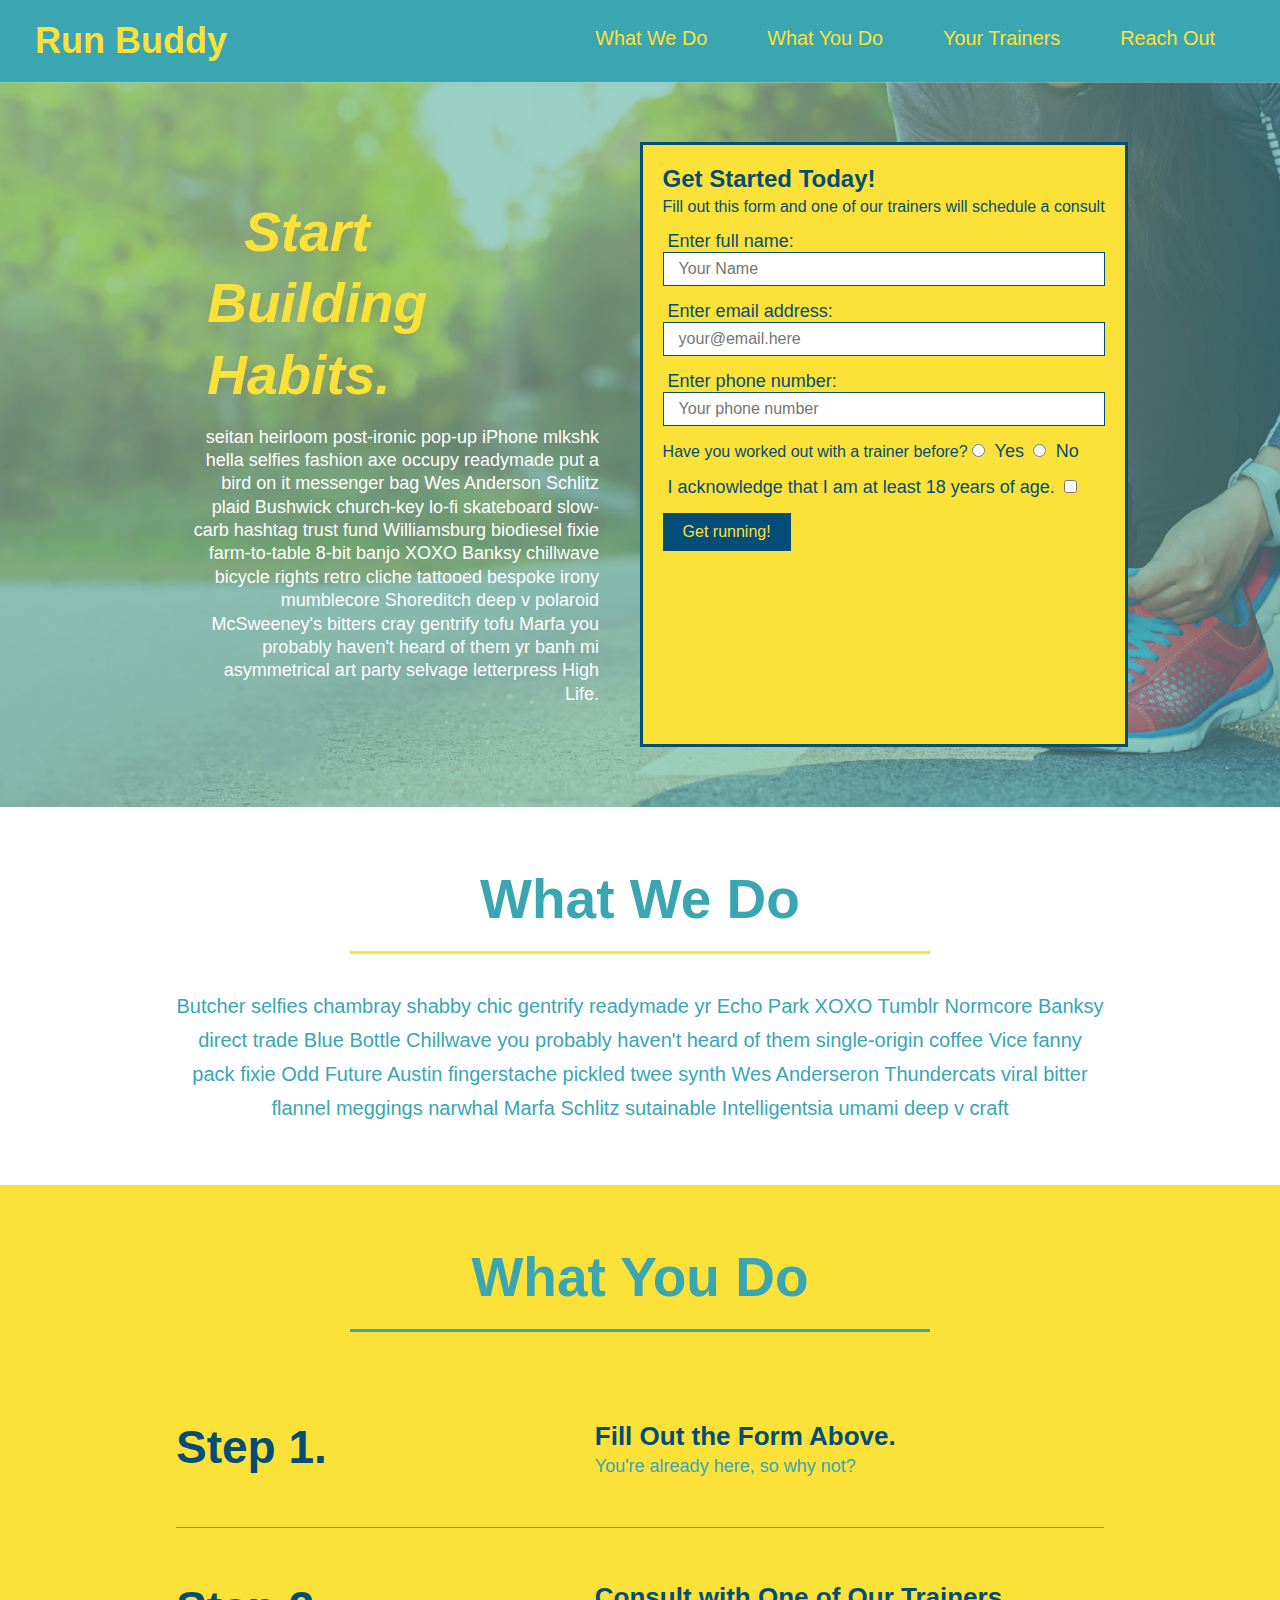
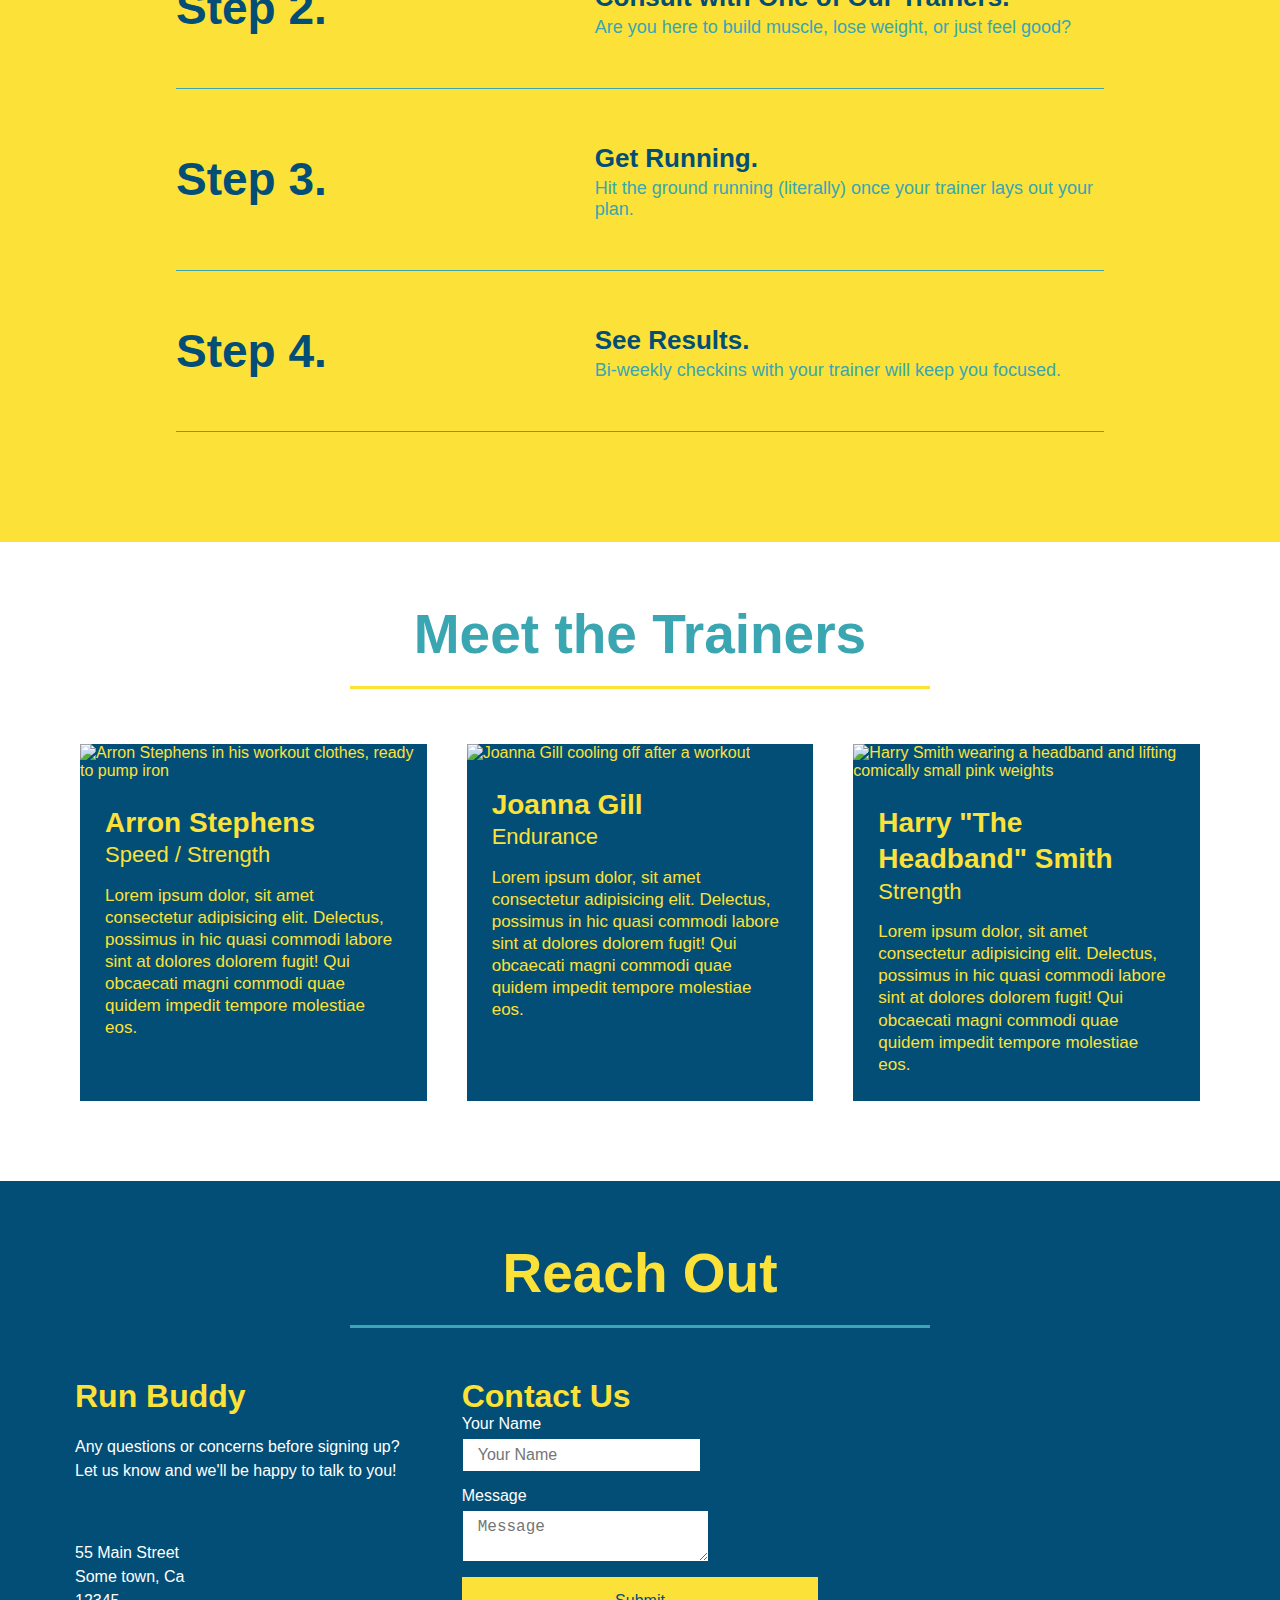
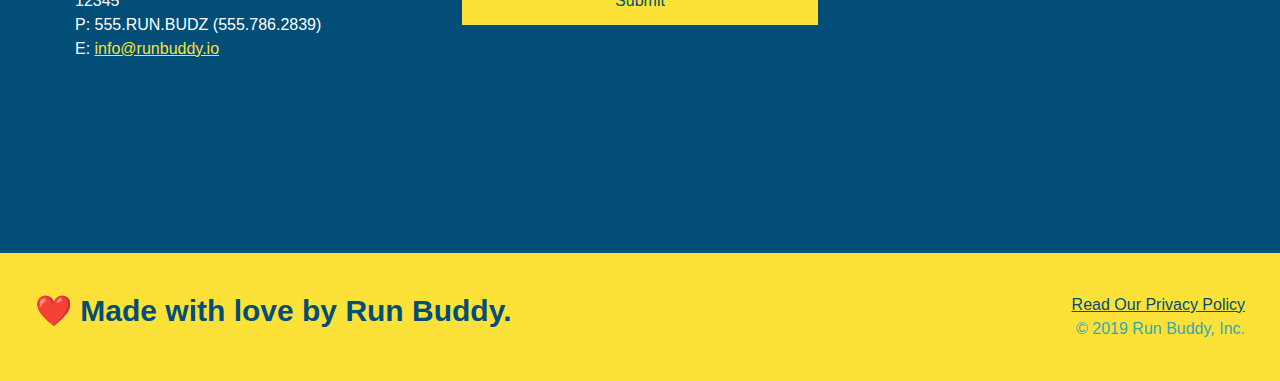
==== index.html @ 3a205edb "Added Flexbox to the reach out section completing the flexbox for the web page." ====
<!DOCTYPE html>
<HTML lang="en">
    <head>
        <meta charset="utf-8" />
        <title>Run Buddy</title>
        <link rel="stylesheet" href="./assets/css/style.css" />
    </head>
    <body>
        <!--Navigation -->
        <Header>
            <h1>
                <a href="#">Run Buddy</a>
            </h1>
            <nav>
                <!-- Unordere list element -->
                <ul>
                    <!-- List item element -->
                    <li>
                        <!-- Anchor element -->
                        <a href="#what-we-do">What We Do</a>
                    </li>
                    <li>
                        <a href="#what-you-do">What You Do</a>
                    </li>
                    <li>
                        <a href="#your-trainers">Your Trainers</a>
                    </li>
                    <li>
                        <a href="#reach-out">Reach Out</a>
                    </li>
                </ul>
            </nav>
        </Header>
        <!--Hero/jumbotron -->
        <section class="hero">
            <div class="hero-cta">
                <h2>Start Building Habits.</h2>
                <p>
                    seitan heirloom post-ironic pop-up iPhone mlkshk hella selfies fashion axe occupy readymade put a bird on it
                    messenger bag Wes Anderson Schlitz plaid Bushwick church-key lo-fi skateboard slow-carb hashtag trust fund
                    Williamsburg biodiesel fixie farm-to-table 8-bit banjo XOXO Banksy chillwave bicycle rights retro cliche
                    tattooed bespoke irony mumblecore Shoreditch deep v polaroid McSweeney's bitters cray gentrify tofu Marfa you
                    probably haven't heard of them yr banh mi asymmetrical art party selvage letterpress High Life.
                </p>
            </div>
            <div class="hero-form">
                <h3>Get Started Today!</h3>
                <p>Fill out this form and one of our trainers will schedule a consult</p>
                <!-- Add form element -->
                <form>
                    <label for="name">Enter full name:</label>
                    <input type="text" placeholder="Your Name" name="name" id="name" class="form-input"/>
                    <label for="email">Enter email address:</label>
                    <input type="email" placeholder="your@email.here" name="email" id="email" class="form-input"/>
                    <label for="phone">Enter phone number:</label>
                    <input type="tel" placeholder="Your phone number" name="phone" id="phone" class="form-input"/>
                    <p>
                        Have you worked out with a trainer before?
                        <input type="radio" name="trainer-confirm" id="trainer-yes" />
                        <label for="trainer-yes">Yes</label>
                        <input type="radio" name="trainer-confirm" id="trainer-no" />
                        <label for="trainer-no">No</label>
                    </p>
                    <p>
                        <label for="checkbox">I acknowledge that I am at least 18 years of age.</label>
                        <input type="checkbox" name="age-confirm" id="checkbox" />
                    </p>
                    <button type="submit">
                        Get running!
                    </button>
                </form>
            </div>
        </section>
        <!-- end hero-->
        <!--What We do section-->
        <section id="what-we-do" class="intro">
            <div class="flex-row">
                <h2 class="section-title primary-border">What We Do</h2>
            </div>
            <div class="flex-row">    
                <p>
                    Butcher selfies chambray shabby chic gentrify readymade yr Echo Park XOXO Tumblr Normcore Banksy direct trade Blue Bottle Chillwave you probably haven't heard of them single-origin coffee Vice fanny pack fixie Odd Future Austin fingerstache pickled twee synth Wes Anderseron Thundercats viral bitter flannel meggings narwhal Marfa Schlitz sutainable Intelligentsia umami deep v craft
                </p>
            </div>
        </section>
        <!--What You Do section-->
        <section id="what-you-do" class="steps">
            <div class="flex-row">
                <h2 class="section-title secondary-border"></h2class>What You Do</h2>
            </div>
        
            <div class="step">
                <h3> Step 1.</h3>
                <div class="step-info">
                    <div class="step-img">
                        <img src="./assets/images/step-1.svg" alt="" />
                    </div>
                    <div class="step-text">
                        <h4>Fill Out the Form Above.</h4>
                        <p>You're already here, so why not?</p>
                    </div>    
                </div>
            </div>
            <div class="step">
                <h3> Step 2.</h3>
                <div class="step-info">
                    <div class="step-img">
                        <img src="./assets/images/step-2.svg" alt="" />
                    </div>
                    <div class="step-text">
                        <h4>Consult with One of Our Trainers.</h4>
                        <p>Are you here to build muscle, lose weight, or just feel good?</p>
                    </div>
                </div>
            </div>
            <div class="step">
                <h3> Step 3.</h3>
                <div class="step-info">
                    <div class="step-img">
                        <img src="./assets/images/step-3.svg" alt="" />
                    </div>
                    <div class="step-text">
                        <h4>Get Running.</h4>
                        <p>Hit the ground running (literally) once your trainer lays out your plan.</p>
                    </div>
                </div>
            </div>
            <div class="step">
                <h3> Step 4.</h3>
                <div class="step-info">
                    <div class="step-img">
                        <img src="./assets/images/step-4.svg" alt="" />
                    </div>
                    <div class="step-text">
                        <h4>See Results.</h4>
                        <p>Bi-weekly checkins with your trainer will keep you focused.</p>
                    </div>
                </div>
            </div>
        </section>
        <!--Your Trainers section-->
        <section id="your-trainers">
            <div class="flex-row">
                <h2 class="section-title primary-border">Meet the Trainers</h2>
            </div>
            <div class="trainers">
                <article class="trainer">
                    <img src="./assets/images/trainer-1.jpg" alt="Arron Stephens in his workout clothes, ready to pump iron" />
                    <div class="trainer-bio">
                        <h3 class="trainer-name">Arron Stephens</h3>
                        <h4 class="trainer-role">Speed / Strength</h4>
                        <p>
                            Lorem ipsum dolor, sit amet consectetur adipisicing elit. Delectus, possimus in hic quasi commodi labore sint at dolores dolorem fugit! Qui obcaecati magni commodi quae quidem impedit tempore molestiae eos.
                        </p>
                    </div>
                </article>
                <article class="trainer">
                    <img src="./assets/images/trainer-2.jpg" alt="Joanna Gill cooling off after a workout" />
                    <div class="trainer-bio">
                        <h3 class="trainer-name">Joanna Gill</h3>
                        <h4 class="trainer-role">Endurance</h4>
                        <p>
                            Lorem ipsum dolor, sit amet consectetur adipisicing elit. Delectus, possimus in hic quasi commodi labore sint at dolores dolorem fugit! Qui obcaecati magni commodi quae quidem impedit tempore molestiae eos.
                        </p>
                    </div>
                </article>
                <article class="trainer">
                    <img src="./assets/images/trainer-3.jpg" alt="Harry Smith wearing a headband and lifting comically small pink weights" />
                    <div class="trainer-bio">
                        <h3 class="trainer-name">Harry "The Headband" Smith</h3>
                        <h4 class="trainer-role">Strength</h4>
                        <p>
                            Lorem ipsum dolor, sit amet consectetur adipisicing elit. Delectus, possimus in hic quasi commodi labore sint at dolores dolorem fugit! Qui obcaecati magni commodi quae quidem impedit tempore molestiae eos.
                        </p>
                    </div>
                </article>
            </div>
        </section>
        <!--Reach Out section-->
        <section id="reach-out" class="contact">
            <div class="flex-row">
                <h2 class="section-title secondary-border secondary-color">Reach Out</h2>
            </div>
            <div class="contact-info">
                <div class="">
                    <h3>Run Buddy</h3>
                    <p>Any questions or concerns before signing up?
                    <br /> 
                    Let us know and we'll be happy to talk to you!
                    </p>
                    <br />
                    <address>55 Main Street<br />
                    Some town, Ca<br />
                    12345<br />
                    P: 555.RUN.BUDZ (555.786.2839)<br />
                    E: <a href="mailto:info@runbuddy.io">info@runbuddy.io</a>
                    </address>
                </div>
                <div class="contact-form">
                    <h3>Contact Us</h3>
                    <form>
                        <label for="contact-name">Your Name</label>
                        <input type="text" placeholder="Your Name" name="contact-name" />
                        <label for="contact-message">Message</label>
                        <textarea id="contact-message" placeholder="Message"></textarea>
                        <button type="submit">Submit</button>
                    </form>
                </div>
                <!-- map -->
                <iframe 
                    src="https://www.google.com/maps/embed?pb=!1m18!1m12!1m3!1d928.1068583707913!2d-111.73789552750735!3d40.30143584795724!2m3!1f0!2f0!3f0!3m2!1i1024!2i768!4f13.1!3m3!1m2!1s0x0%3A0x36e41bead4260eae!2sThe%20Vine!5e1!3m2!1sen!2sus!4v1595948342969!5m2!1sen!2sus" 
                    frameborder="0" 
                    style="border:0;" 
                    allowfullscreen="" 
                    aria-hidden="false" 
                    tabindex="0">
                </iframe>
            </div>
        </section>
        <!-- Footer -->
        <footer>
            <h2>❤️ Made with love by Run Buddy.</h2>
            <div>
                <a href="./privacy-policy.html">Read Our Privacy Policy </a><br />
                &copy; 2019 Run Buddy, Inc.
            </div>
        </footer>
    </body>
</HTML>
---- assets/css/style.css ----
* {
    margin: 0;
    padding: 0;
    box-sizing: border-box;
}

body {
    color: #39a6b2;
    font-family: Helvetica, Arial, sans-serif;
}

header {
    padding: 20px 35px;
    background-color: #39a6b2;
    display: flex;
    justify-content: space-between;
    flex-wrap: wrap;
}
header h1 {
    font-weight: bold;
    font-size: 36px;
    color: #fce138;
    margin: 0;
}
header a {
    text-decoration: none;
    color: #fce138;
}
header nav {
    margin: 7px 0;
}
header nav ul {
    display: flex;
    flex-wrap: wrap;
    justify-content: space-between;
    align-items: center;
    list-style: none;
}
header nav ul li a {
    margin: 0 30px;
    font-weight: lighter;
    font-size: 1.55vw;
}

footer {
    background: #fce138;
    width: 100%;
    padding: 40px 35px;
    display: flex;
    Justify-content: space-between;
    flex-wrap: wrap;
}
footer h2 {
    color: #024e76;
    font-size: 30px;
    margin: 0;
}
footer div {
    line-height: 1.5;
    text-align: right;
}
footer a {
    color: #024e76;
}

section {
    padding: 60px;
}

.hero {
    background-image: url("../images/hero-bg.jpg");
    background-size: cover;
    background-position: center;
    display: flex;
    flex-wrap: wrap;
    justify-content: center;
}
.hero-cta {
    width: 35%;
    text-align: right;
    margin: 3.5%;
    color: #ffffff;
    font-size: 18px;
    line-height: 1.3;
}
.hero-cta h2 {
    font-style: italic;
    font-size: 55px;
    color: #fce138;
    width: 40%;
    margin: 3.5%;
}
.hero-form {
    background-color: #fce138;
    padding: 20px;
    color: #024e76;
    border: solid #024e76 3px;
}
.hero-form h3 {
    font-size: 24px;
    margin: 0px;
}
.hero-form p {
    margin: 5px 0 15px 0;
}
.hero-form label{
    font-size: 18px;
    margin: 0 5px;
}
.form-input {
    border: 1px solid #024e76;
    display: block;
    padding: 7px 15px;
    font-size: 16px;
    color: #024e76;
    width: 100%;
    margin-bottom: 15px;
}
.hero-form label {
    margin: 0 5px;
}
.hero-form button{
    background-color: #024e76;
    color: #fce138;
    border: none;
    padding: 10px 20px;
    font-size: 16px;

}

.section-title {
    font-size: 55px;
    border-bottom: 3px solid;
    padding-bottom: 20px;
    text-align: center;
    margin: 0 auto 35px auto;
    width: 50%;
}

.primary-border {
    border-color: #fce138;
}
.secondary-border {
    border-color: #39a6b2;
}
.flex-row {
    display: flex;
}


.intro p {
    line-height: 1.7;
    color: #39a6b2;
    width: 80%;
    font-size: 20px;
    margin: 0 auto;
    text-align: center;
}

.steps {
    background:#fce138;
}
.step {
    margin: 50px auto;
    padding-bottom: 50px;
    width: 80%;
    border-bottom: 1px solid #39a6b2;
    display: flex;
    align-items: center;
    Justify-content: space-between;
}
.step h3 {
    color: #024e76;
    font-size: 46px;
    flex: 1 30%;
}
.step-info  {
    flex: 2 70%;
    display: flex;
    flex-wrap: wrap;
    align-items: center;
}
.step-img {
    flex: 1 12%;
    margin-right: 20px;
}
.step-img img {
    max-width: 100%;
}
.step-text {
    flex: 12;
}
.step-text p {
    color: #39a6b2;
    font-size: 18px;
}
.step-text h4 {
    font-size: 26px;
    line-height: 1.5;
    color: #024e76;
}

.trainers {
    width: 100%;
    margin: 0 auto;
    display: flex;
    flex-wrap: wrap;
    justify-content: space-around;
}
.trainer {
    margin: 20px;
    background: #024e76;
    color: #fce138;
    flex: 1;
}
.trainer img {
    width: 100%;
}
.trainer-bio {
    padding: 25px;
    line-height: 1.3;
}
.trainer-bio h3 {
    font-size: 28px;
}
.trainer-bio h4 {
    font-weight: lighter;
    font-size: 22px;
    margin-bottom: 15px;
}
.trainer-bio p {
    font-size: 17px;
}

.contact {
    background: #024e76;
    overflow: auto;
}
.contact h2{
    color: #fce138;
}
.contact-info {
    display: flex;
    justify-content: space-between;
    flex-wrap: wrap;
}
.contact-info > * {
    flex: 1;
    margin: 15px;
}
.contact-info iframe {
    height: 400px;
}
.contact-info div {
    color: white;
}
.contact-info h3 {
    color: #fce138;
    font-size: 32px;
}
.contact-info p, .contact-info address {
    margin: 20px 0;
    line-height: 1.5;
    font-size: 16px;
    font-style: normal;
}
.contact-info a {
    color: #fce138
}
.contact-form input, .contact-form textarea {
    border: 1px solid #024e76;
    display: block;
    padding: 7px 15px;
    font-size: 16px;
    color: #024e76
    width: 100%;
    margin-bottom: 15px;
    margin-top: 5px;
}
.contact-form button {
    width: 100%;
    border: none;
    background: #fce138;
    color: #024e76;
    text-align: center;
    padding: 15px 0;
    font-size: 16px;
}
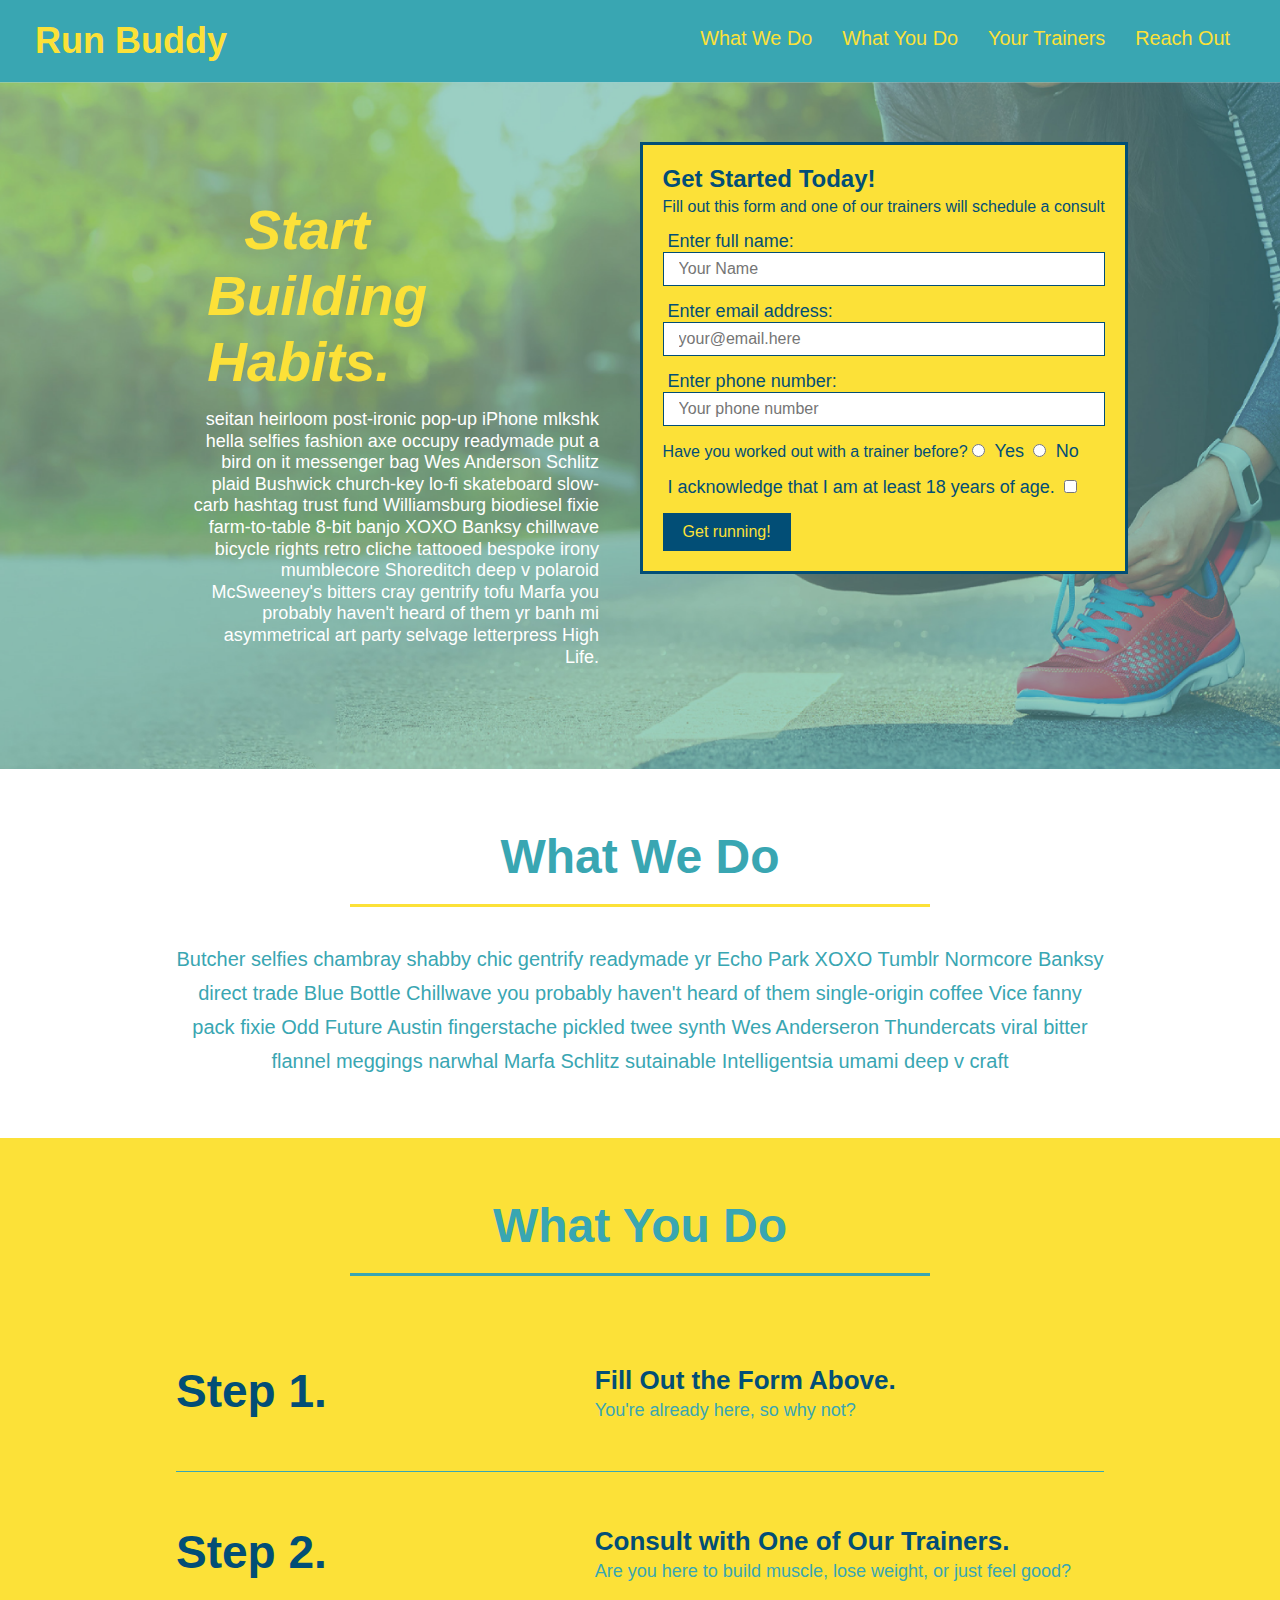
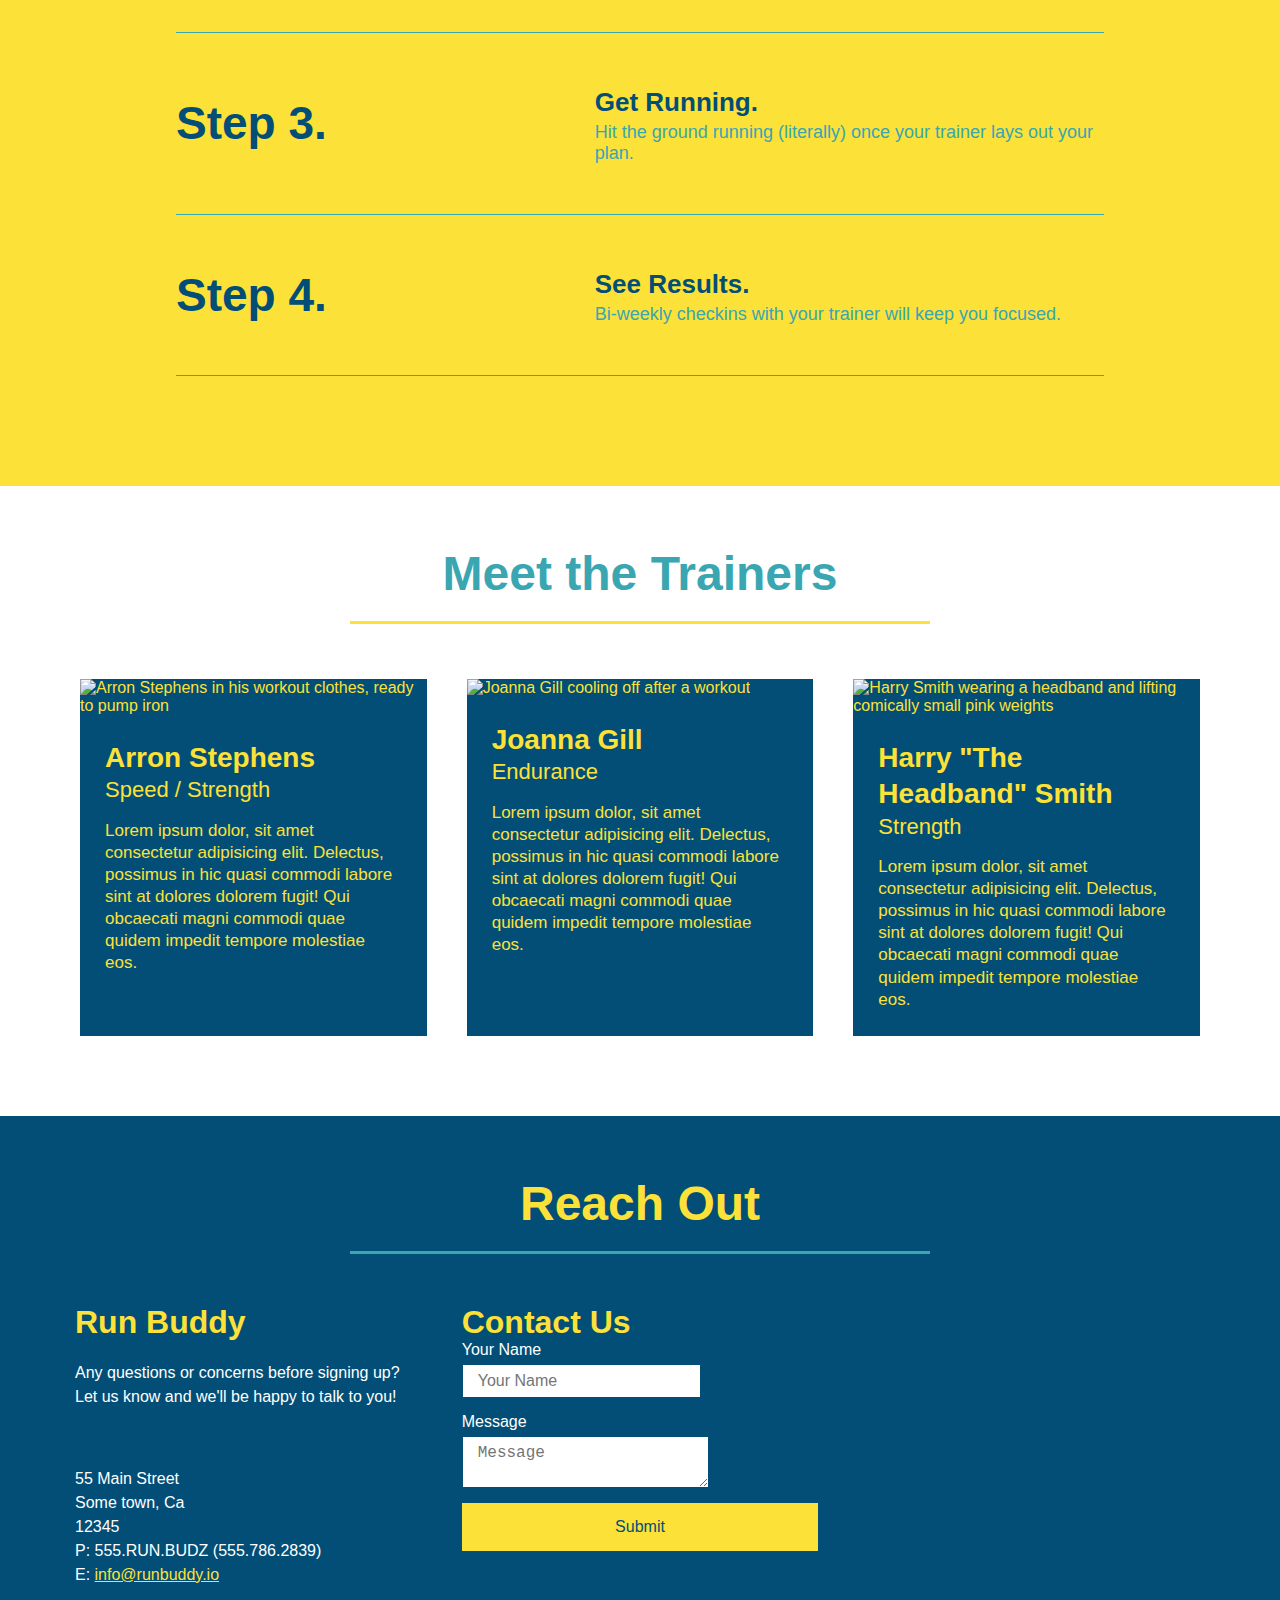
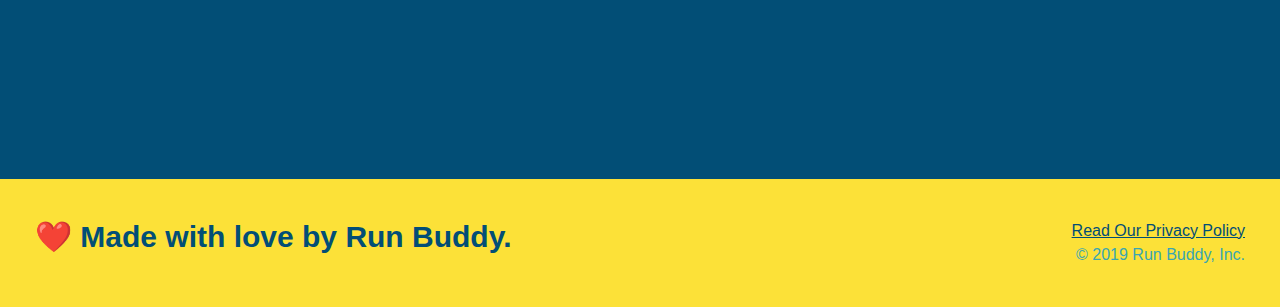
==== commit b6c5623e: "added media query css blocks" ====
--- a/index.html
+++ b/index.html
@@ -2,6 +2,7 @@
 <HTML lang="en">
     <head>
         <meta charset="utf-8" />
+        <meta name="viewport" content="width=device-width, initial-scale=1.0" />
         <title>Run Buddy</title>
         <link rel="stylesheet" href="./assets/css/style.css" />
     </head>
--- a/assets/css/style.css
+++ b/assets/css/style.css
@@ -37,7 +37,7 @@
     list-style: none;
 }
 header nav ul li a {
-    margin: 0 30px;
+    padding: 10px 15px;
     font-weight: lighter;
     font-size: 1.55vw;
 }
@@ -74,6 +74,7 @@
     display: flex;
     flex-wrap: wrap;
     justify-content: center;
+    align-items: flex-start;
 }
 .hero-cta {
     width: 35%;
@@ -81,7 +82,7 @@
     margin: 3.5%;
     color: #ffffff;
     font-size: 18px;
-    line-height: 1.3;
+    line-height: 1.2;
 }
 .hero-cta h2 {
     font-style: italic;
@@ -129,7 +130,7 @@
 }
 
 .section-title {
-    font-size: 55px;
+    font-size: 48px;
     border-bottom: 3px solid;
     padding-bottom: 20px;
     text-align: center;
@@ -286,3 +287,17 @@
     padding: 15px 0;
     font-size: 16px;
 }
+
+
+/* MEDIA QUERY FOR SMALLER DESKTOP SCREENS AND SMALLER */
+@media screen and (max-width: 980px) {
+    
+}
+/* MEDIA QUERY FOR TABLETS AND SMALLER */
+@media screen and (max-width: 768px) {
+
+}
+/* MEDIA QUERY FOR MOBILE PHONES AND SMALLER */
+@media screen and (max-width: 575px) {
+    
+}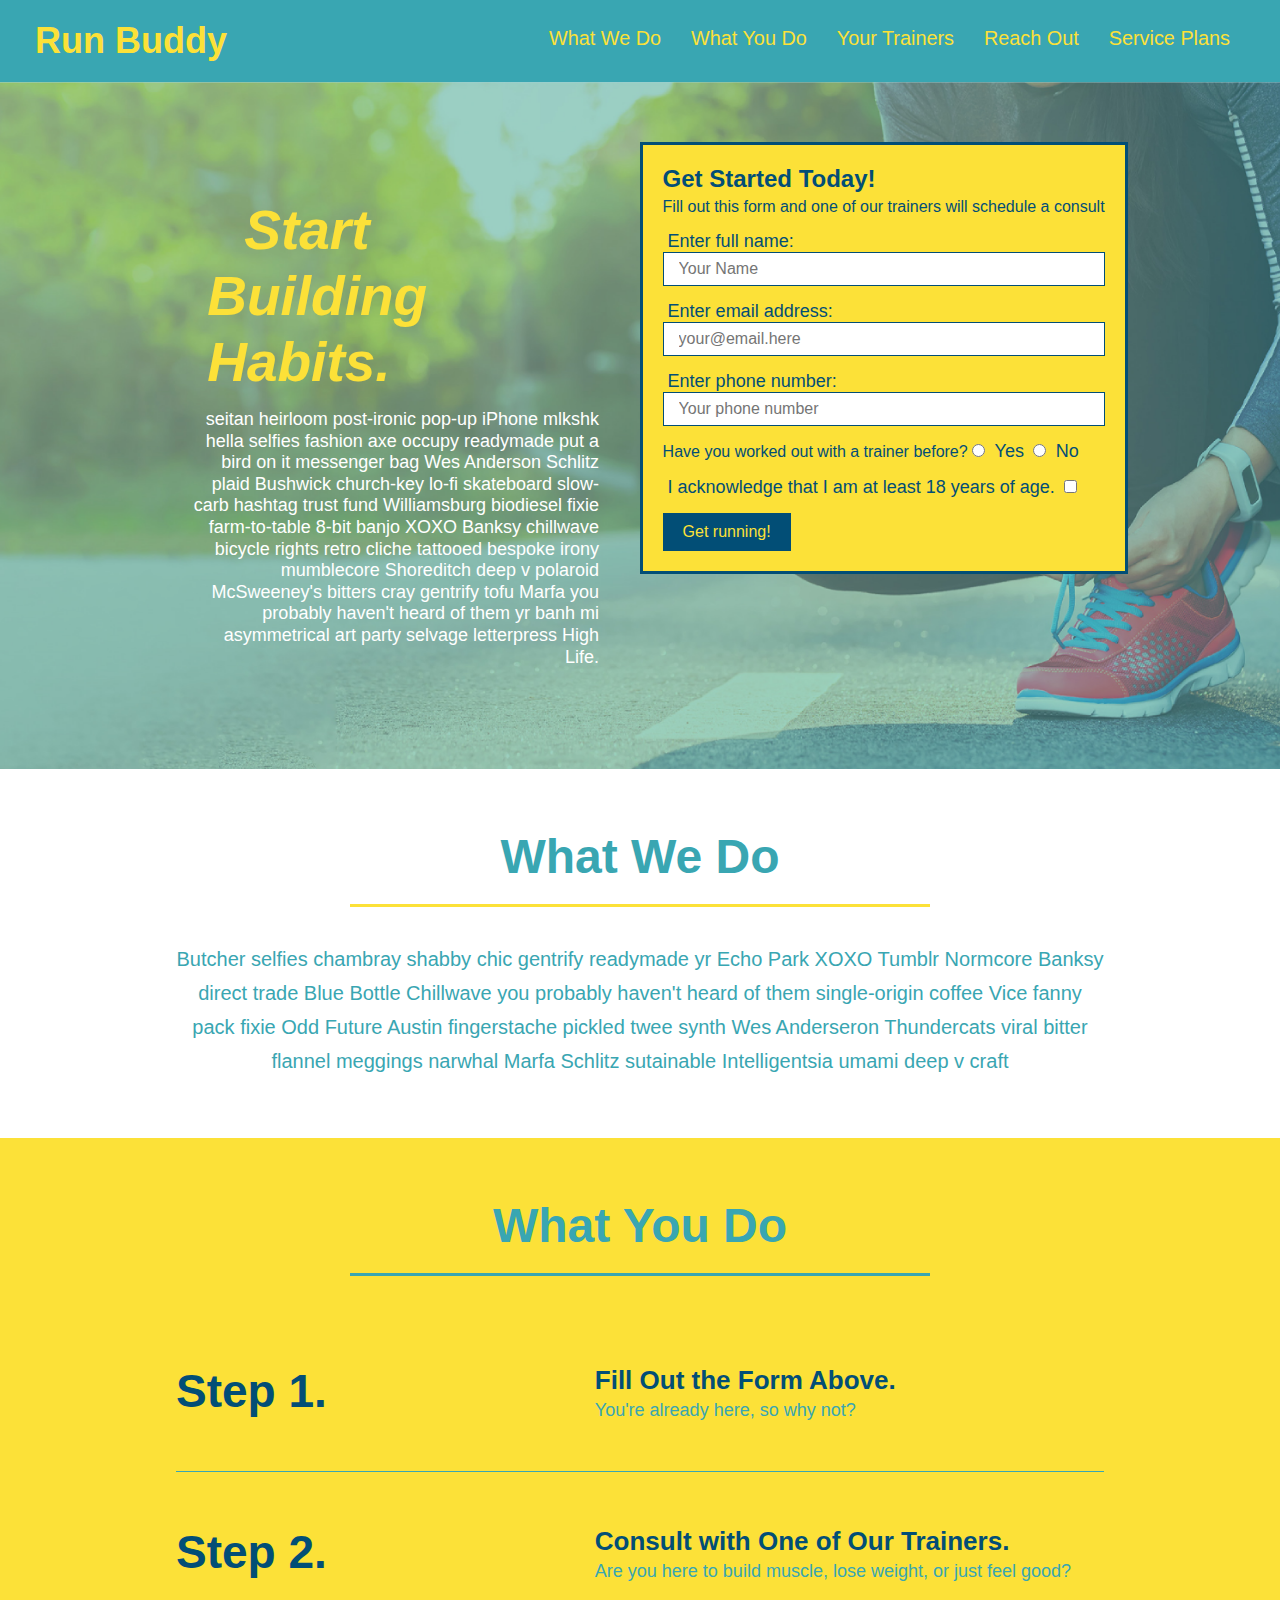
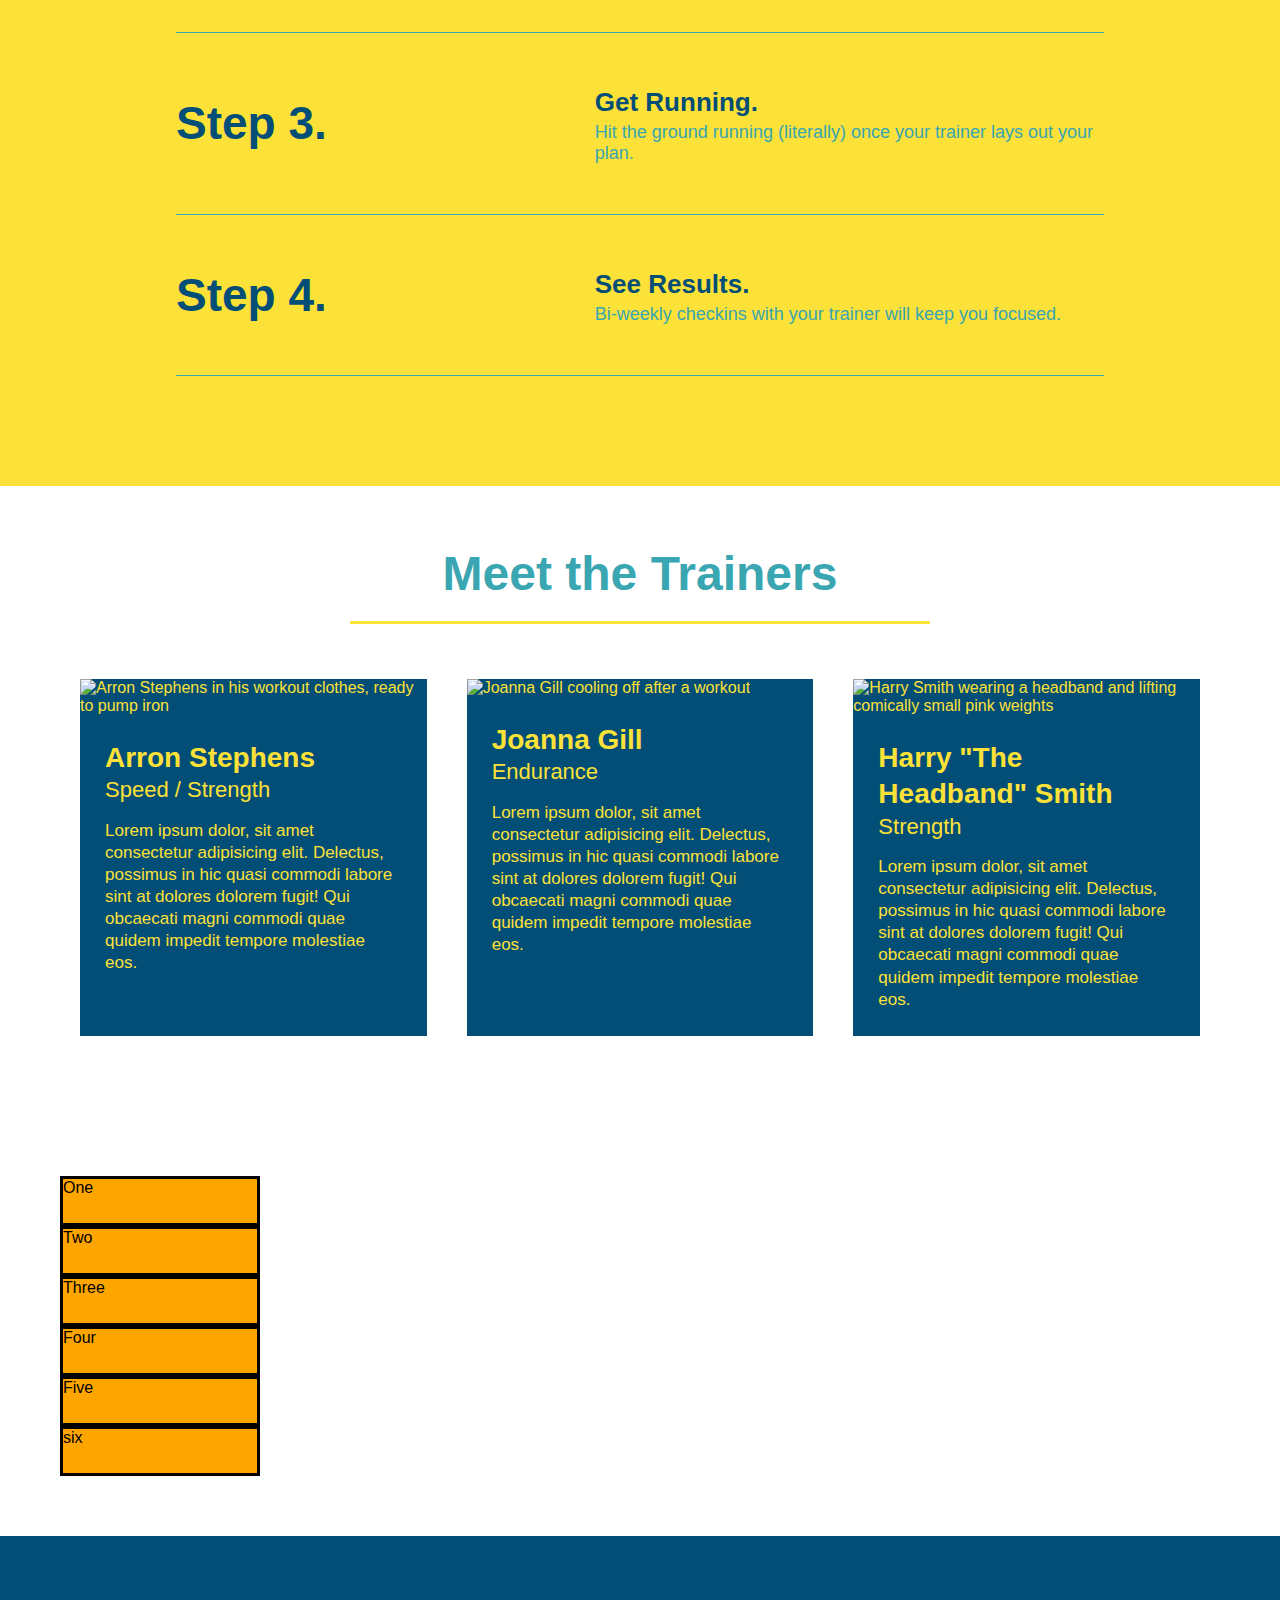
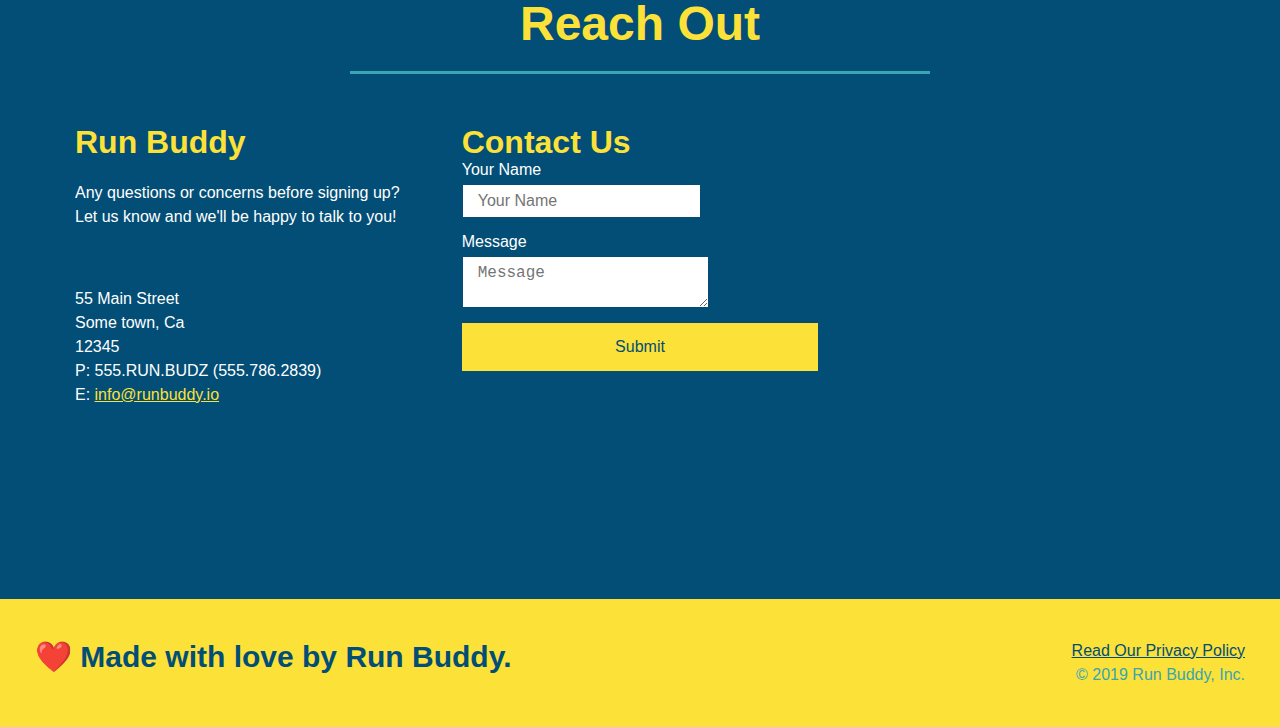
==== commit 7617ccfa: "added an example of grid" ====
--- a/index.html
+++ b/index.html
@@ -28,6 +28,9 @@
                     </li>
                     <li>
                         <a href="#reach-out">Reach Out</a>
+                    </li>
+                    <li>
+                        <a href="#service-plans">Service Plans</a>
                     </li>
                 </ul>
             </nav>
@@ -177,6 +180,17 @@
                 </article>
             </div>
         </section>
+        <!-- Grid services section -->
+        <section id="service-plans" class="services">
+            <div class="service-grid-container">
+                <div class="service-grid-item">One</div>
+                <div class="service-grid-item">Two</div>
+                <div class="service-grid-item">Three</div>
+                <div class="service-grid-item">Four</div>
+                <div class="service-grid-item">Five</div>
+                <div class="service-grid-item">six</div>
+            </div>
+        </section>
         <!--Reach Out section-->
         <section id="reach-out" class="contact">
             <div class="flex-row">
--- a/assets/css/style.css
+++ b/assets/css/style.css
@@ -288,16 +288,117 @@
     font-size: 16px;
 }
 
+.service-grid-container {
+    display: grid;
+}
+.service-grid-item {
+    width: 200px;
+    height: 50px;
+    background-color: orange;
+    border: solid;
+    color: black;
+}
 
 /* MEDIA QUERY FOR SMALLER DESKTOP SCREENS AND SMALLER */
 @media screen and (max-width: 980px) {
-    
+    header {
+        padding-bottom: 0;
+        justify-content: center;
+    }
+    header h1 {
+        width: 100%;
+        text-align: center;
+    }
+    header nav ul {
+        margin-top: 20px;
+        width: 100%;
+        justify-content: center;
+    }
+    header nav ul li a {
+        font-size: 20px;
+    }
+
+    footer h2, footer div {
+        text-align: center;
+        width: 100%;
+    }
+
+    .hero-cta, .hero-form {
+        width: 100%;
+    }
+    .hero-cta {
+        text-align: center;
+    }
+    .hero-cta h2 {
+        width: 100%;
+    }
+
+    .section-title {
+        width: 80%;
+    }
+
+    .trainer {
+        flex: 0 70%;
+    }
+
+    .contact-info iframe {
+        flex: 1 100%;
+    }
 }
 /* MEDIA QUERY FOR TABLETS AND SMALLER */
 @media screen and (max-width: 768px) {
-
+    section {
+        padding: 30px 15px;
+    }
+    .step h3 {
+        flex: 1 100%;
+        text-align: center;
+    }
+    .step-info {
+        flex: 2 100%;
+        text-align: center;
+        justify-content: center;
+    }
+    .step-img {
+        flex: 0 32%;
+        margin-right: 0;
+        margin-top: 15px;
+        margin-bottom: 15px;
+    }
+    .step-text {
+        flex: 100%;
+    }
+    .step {  
+        flex-wrap: wrap;
+    }
 }
 /* MEDIA QUERY FOR MOBILE PHONES AND SMALLER */
 @media screen and (max-width: 575px) {
-    
+    .hero-form button {
+        width: 100%;
+    }
+
+    .section-title {
+        width: 95%;
+    }
+
+    .intro p {
+        width: 100%;
+    }
+
+    .trainer {
+        flex: 0 100%;
+    }
+
+    .contact-info {
+        text-align: center;
+    }
+
+    .contact-info > * {
+        flex: 0 100%;
+    }
+
+    .contact-form {
+        order: 3;
+    }
 }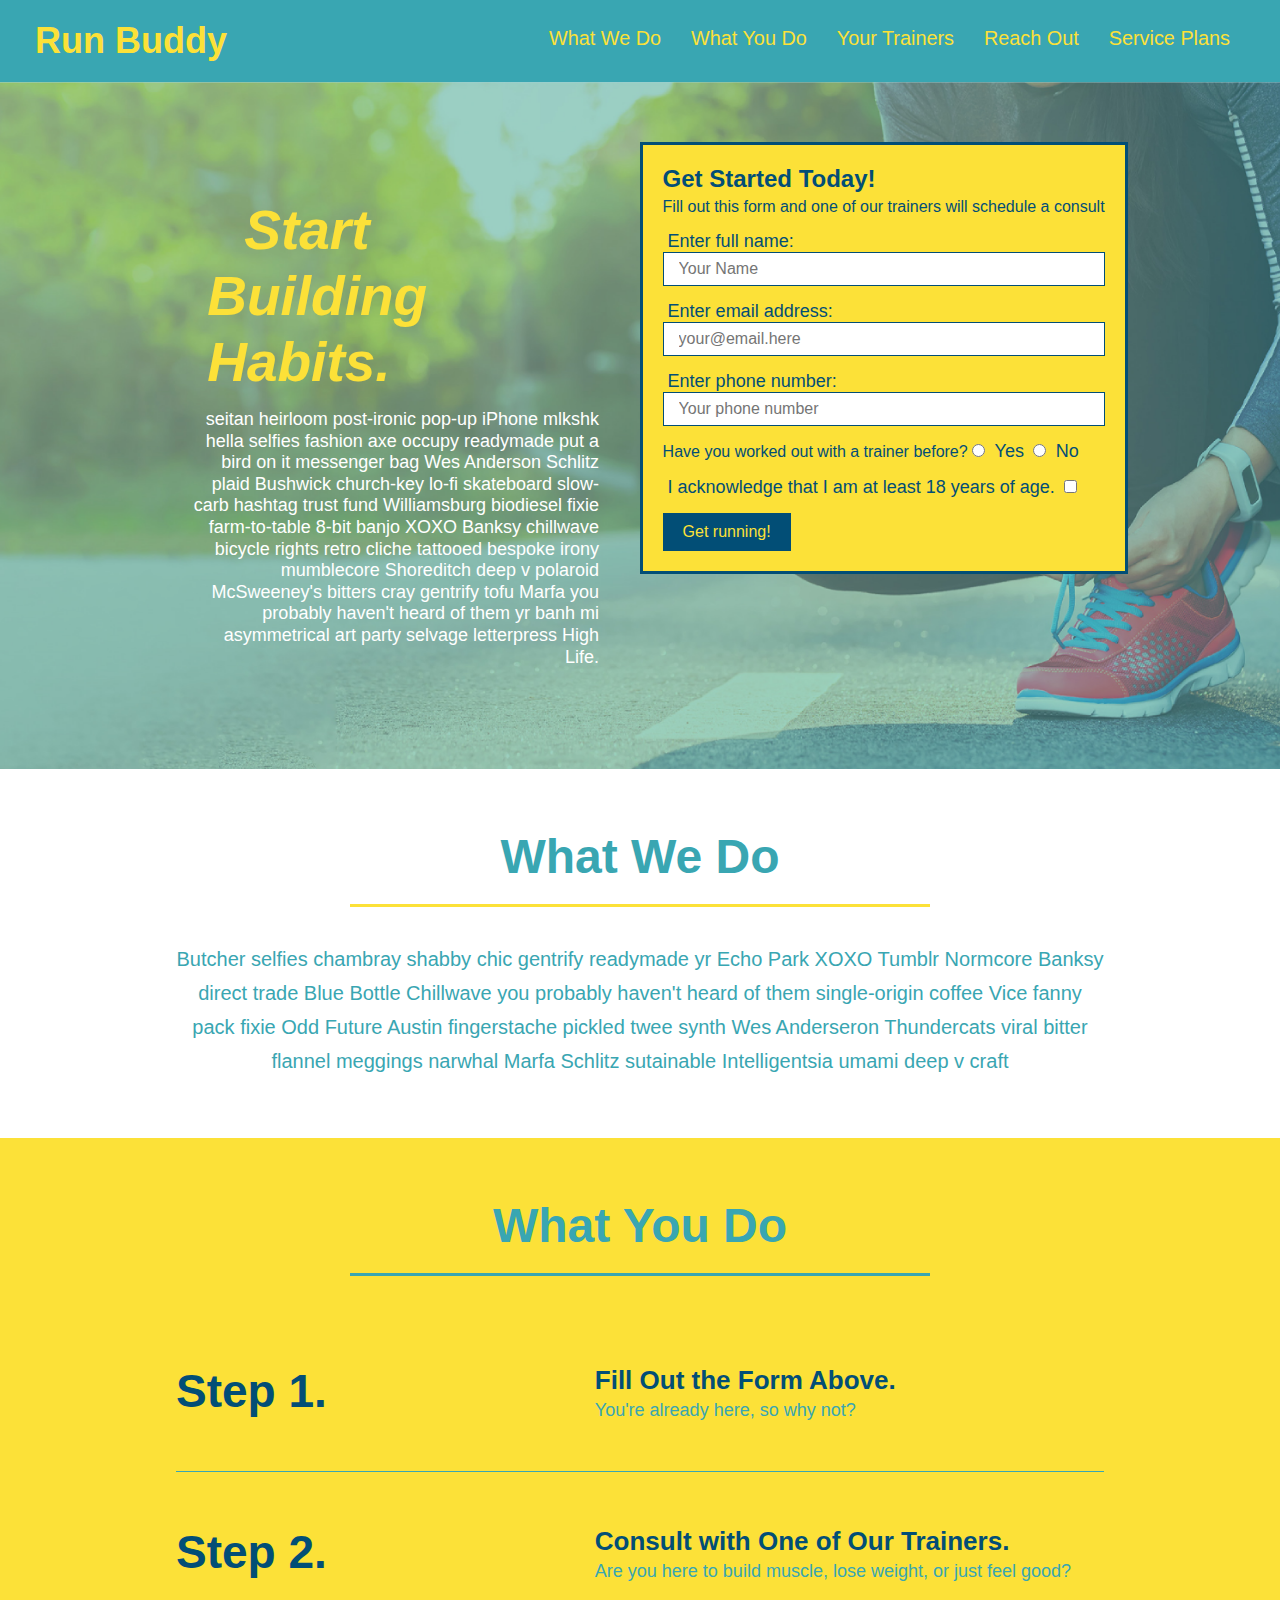
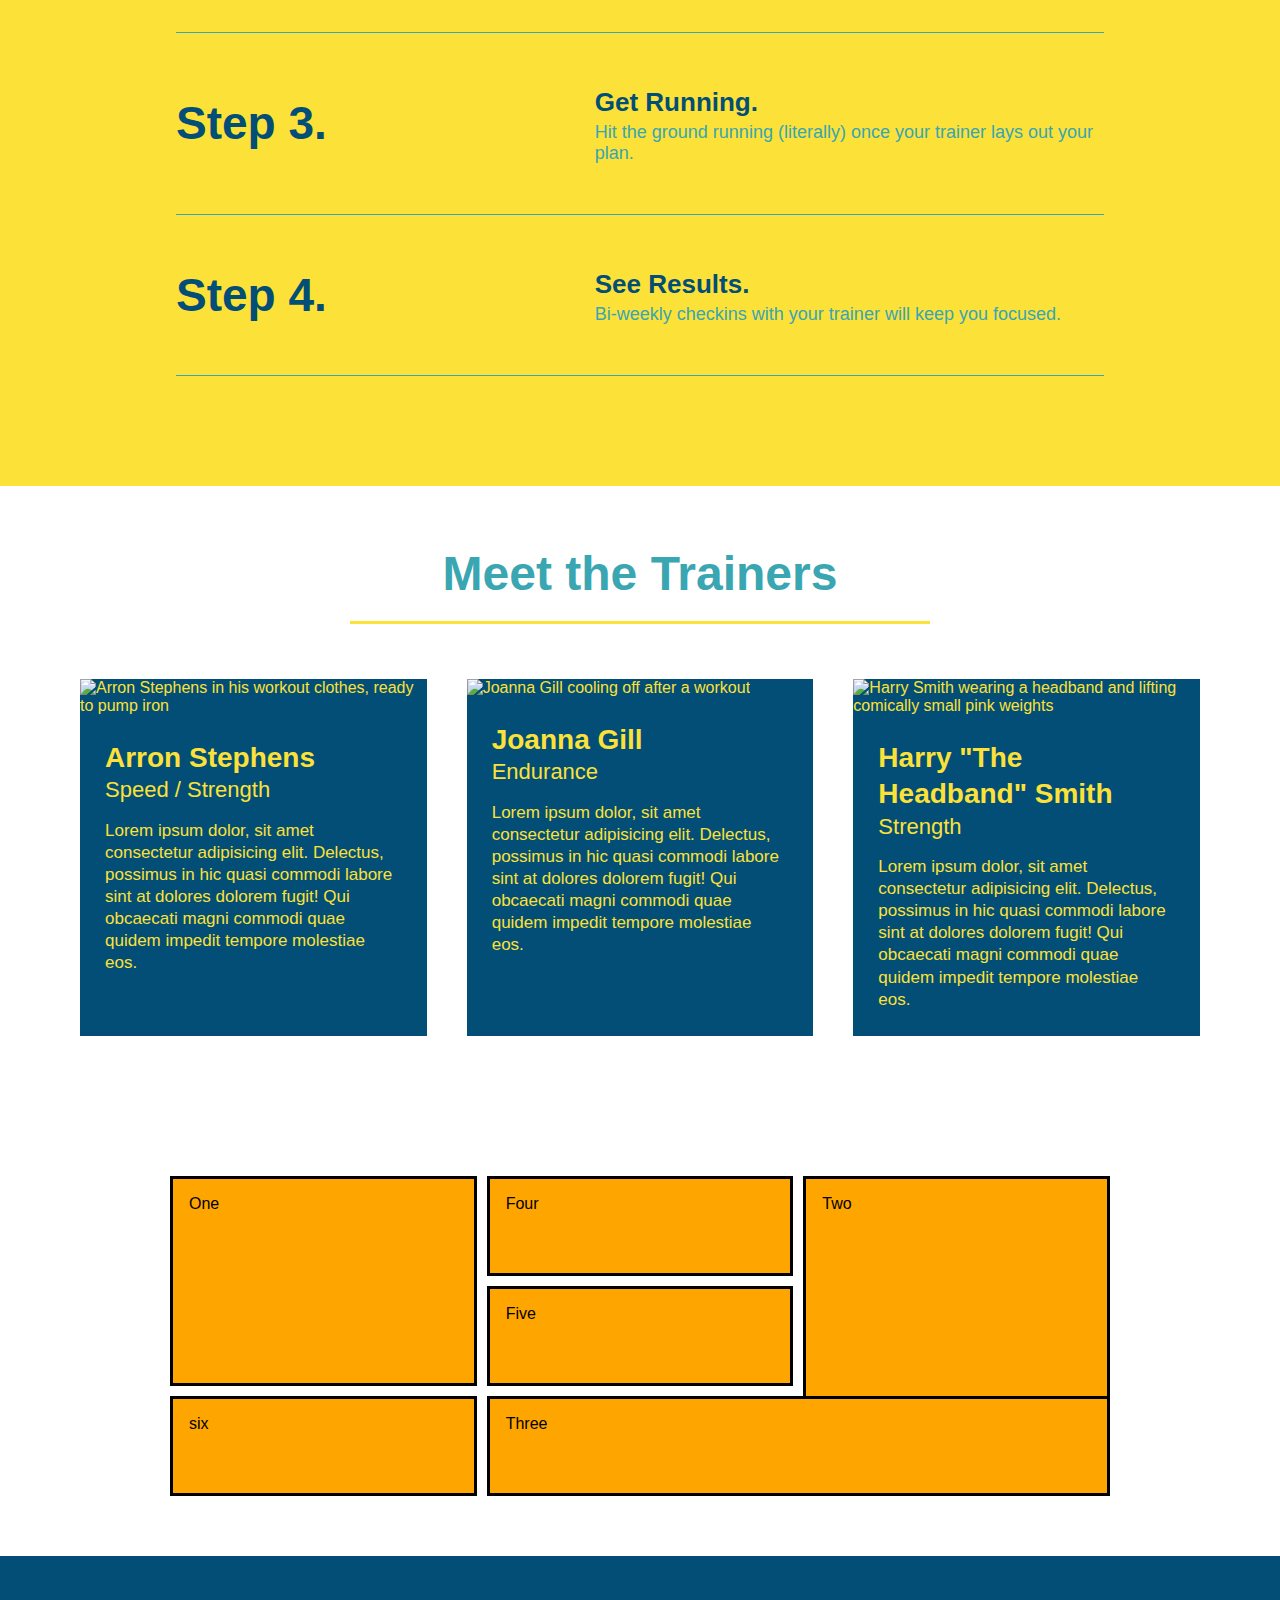
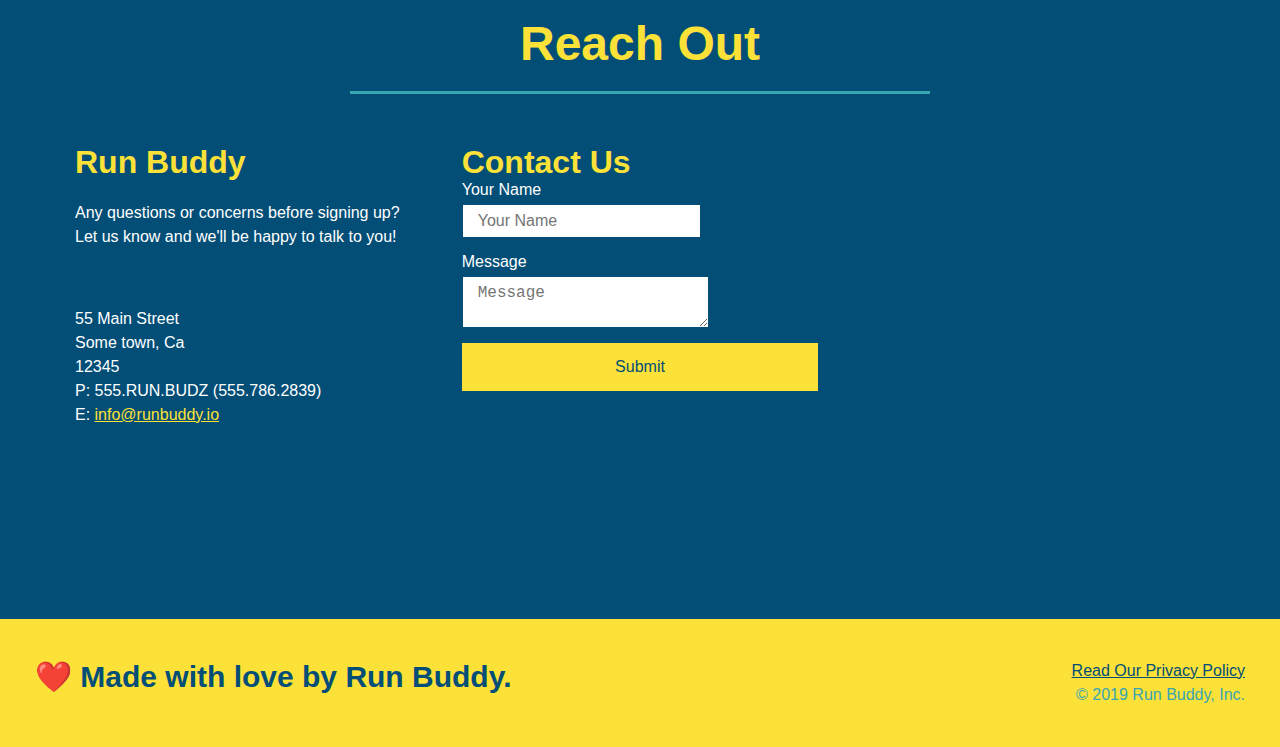
==== commit 5ec611e1: "still working on the example grid." ====
--- a/index.html
+++ b/index.html
@@ -183,12 +183,12 @@
         <!-- Grid services section -->
         <section id="service-plans" class="services">
             <div class="service-grid-container">
-                <div class="service-grid-item">One</div>
-                <div class="service-grid-item">Two</div>
-                <div class="service-grid-item">Three</div>
-                <div class="service-grid-item">Four</div>
-                <div class="service-grid-item">Five</div>
-                <div class="service-grid-item">six</div>
+                <div class="service-grid-item box1">One</div>
+                <div class="service-grid-item box2">Two</div>
+                <div class="service-grid-item box3">Three</div>
+                <div class="service-grid-item box4">Four</div>
+                <div class="service-grid-item box5">Five</div>
+                <div class="service-grid-item box6">six</div>
             </div>
         </section>
         <!--Reach Out section-->
--- a/assets/css/style.css
+++ b/assets/css/style.css
@@ -289,14 +289,30 @@
 }
 
 .service-grid-container {
+    max-width: 940px;
+    margin: 0 auto;
     display: grid;
+    grid-template-columns: repeat(3, 1fr);
+    grid-template-rows: repeat(3, 100px);
+    grid-gap: 10px;
 }
 .service-grid-item {
-    width: 200px;
-    height: 50px;
     background-color: orange;
     border: solid;
+    padding: 1em;
     color: black;
+}
+.box1 {
+    grid-column: 1/2;
+    grid-row: 1/3;
+}
+.box2 {
+    grid-column: 3/4;
+    grid-row: 1/-1;
+}
+.box3 {
+    grid-column: 2/ span 2;
+    grid-row: 3/ span 1;
 }
 
 /* MEDIA QUERY FOR SMALLER DESKTOP SCREENS AND SMALLER */
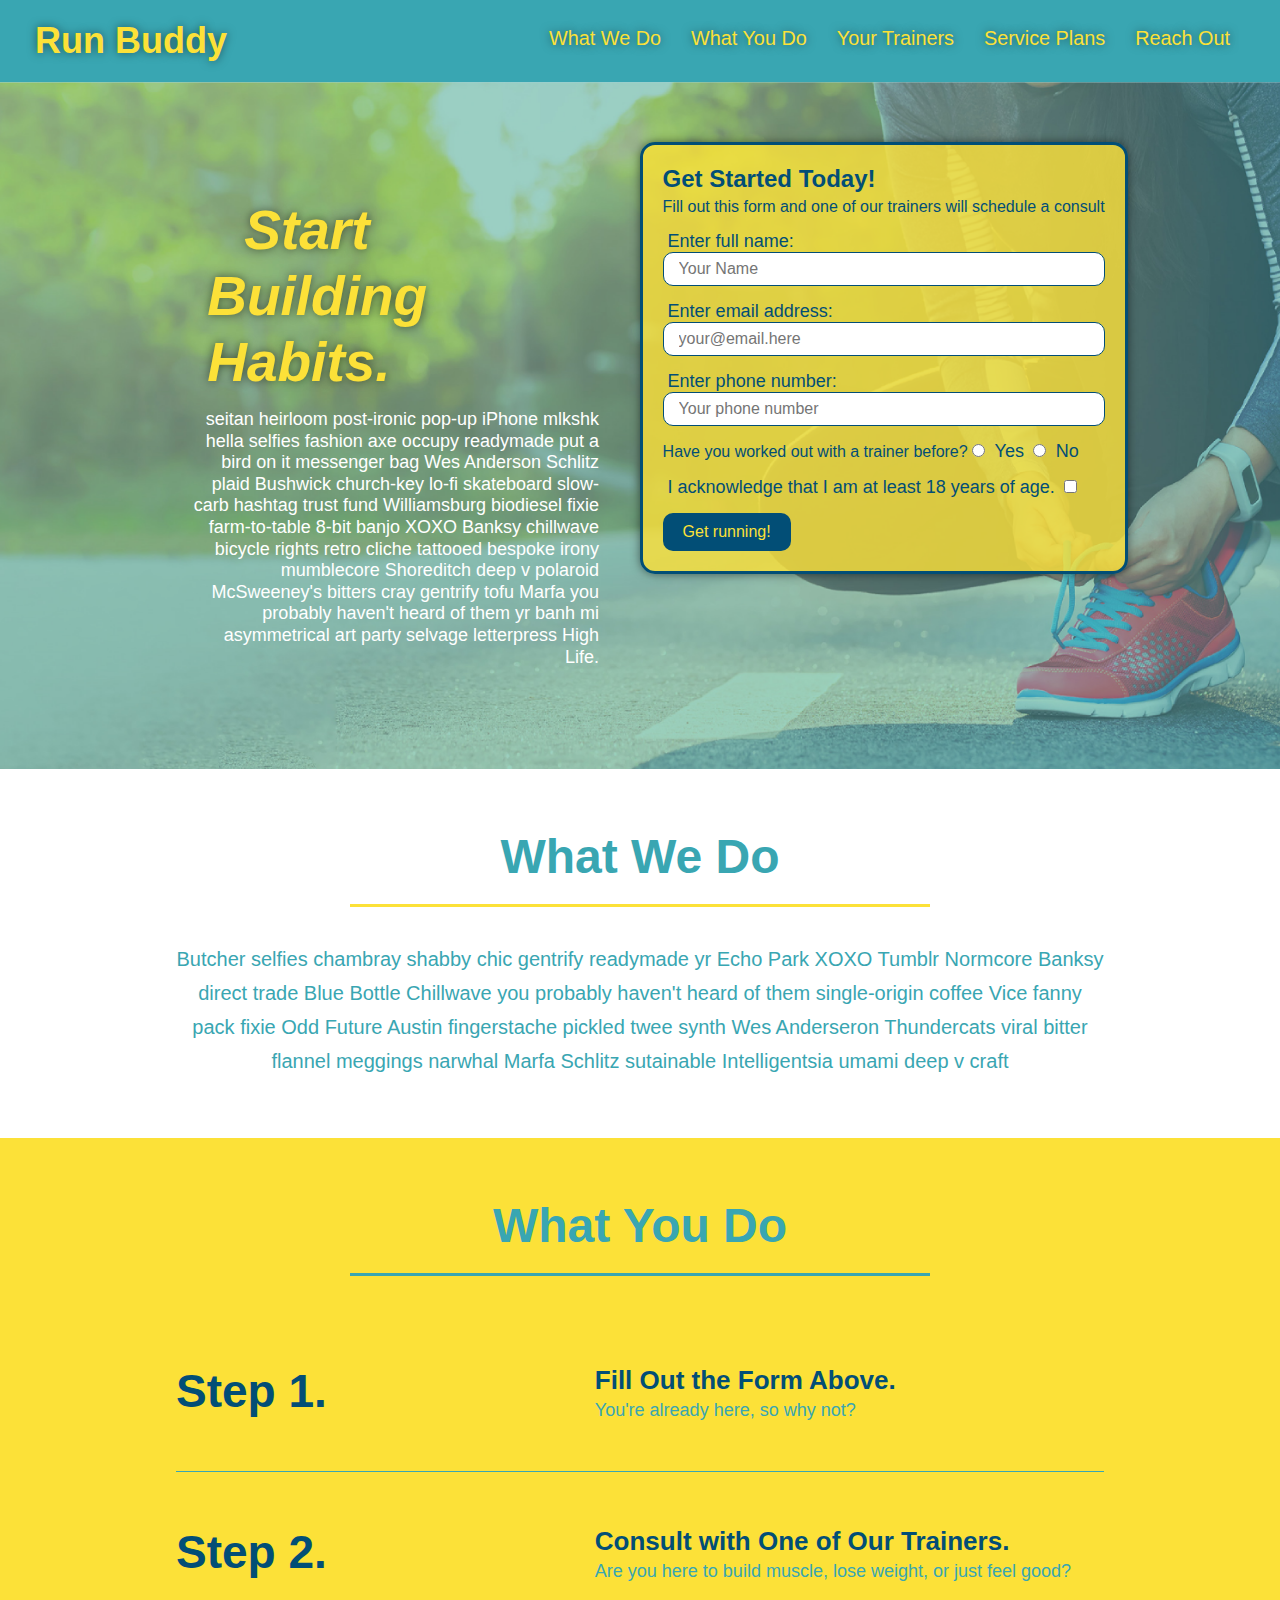
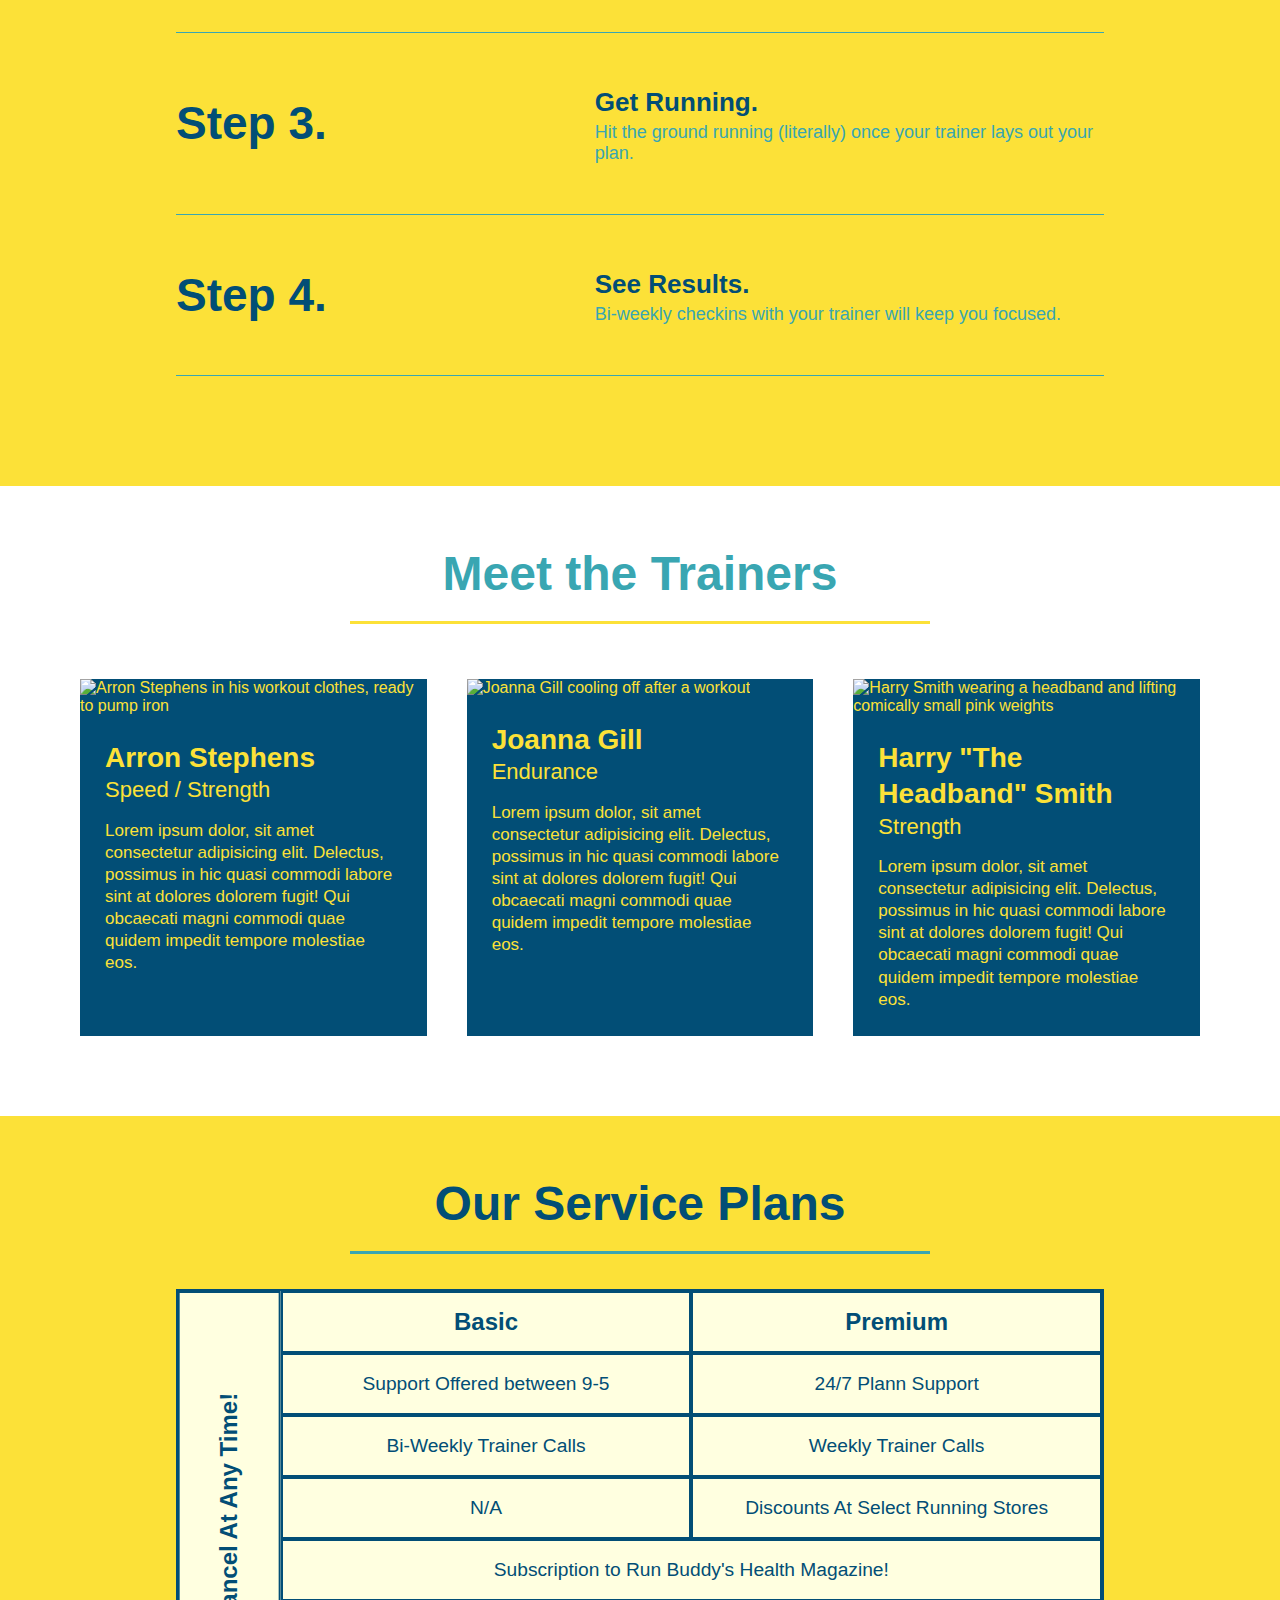
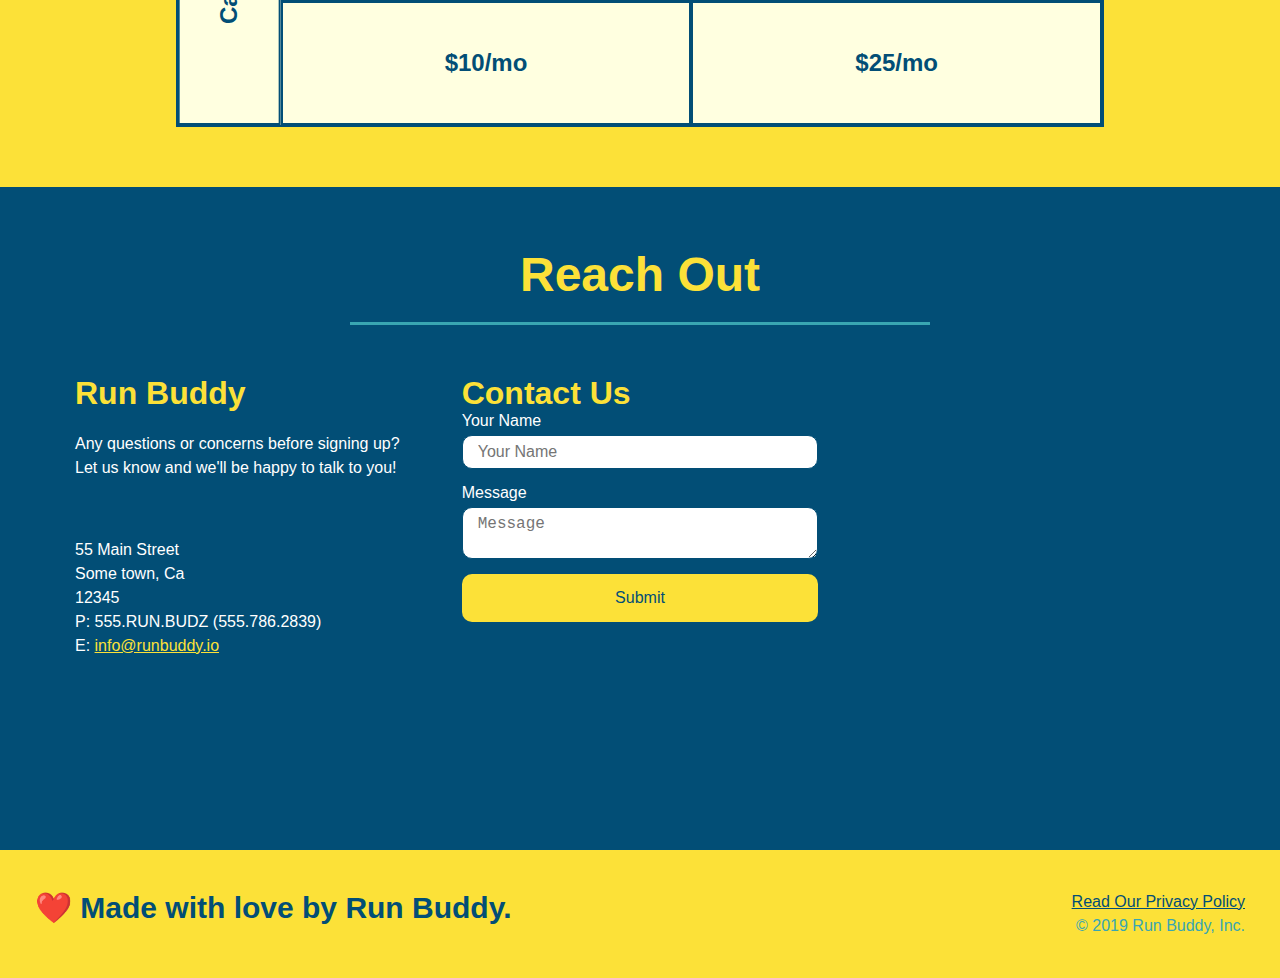
==== commit ea6a0269: "added drop shaddow to the header, and hero form. Rounded the corners of the forms." ====
--- a/index.html
+++ b/index.html
@@ -27,10 +27,10 @@
                         <a href="#your-trainers">Your Trainers</a>
                     </li>
                     <li>
+                        <a href="#service-plans">Service Plans</a>
+                    </li>
+                    <li>
                         <a href="#reach-out">Reach Out</a>
-                    </li>
-                    <li>
-                        <a href="#service-plans">Service Plans</a>
                     </li>
                 </ul>
             </nav>
@@ -182,13 +182,48 @@
         </section>
         <!-- Grid services section -->
         <section id="service-plans" class="services">
-            <div class="service-grid-container">
-                <div class="service-grid-item box1">One</div>
-                <div class="service-grid-item box2">Two</div>
-                <div class="service-grid-item box3">Three</div>
-                <div class="service-grid-item box4">Four</div>
-                <div class="service-grid-item box5">Five</div>
-                <div class="service-grid-item box6">six</div>
+            <div class="flex-row">
+                <h2 class="section-title primary-border">Our Service Plans</h2>
+            </div>
+            <div class="service-grid-wrapper">
+                <div class="service-grid-container">
+                    <div class="service-grid-item grid-head basic">
+                        Basic
+                    </div>
+                    <div class="service-grid-item grid-head premium">
+                        Premium
+                    </div>
+                    <div class="service-grid-item basic">
+                        Support Offered between 9-5
+                    </div>
+                    <div class="service-grid-item premium">
+                        24/7 Plann Support
+                    </div>
+                    <div class="service-grid-item basic">
+                        Bi-Weekly Trainer Calls
+                    </div>
+                    <div class="service-grid-item premium">
+                        Weekly Trainer Calls
+                    </div>
+                    <div class="service-grid-item basic">
+                        N/A
+                    </div>
+                    <div class="service-grid-item premium">
+                        Discounts At Select Running Stores
+                    </div>
+                    <div class="service-grid-item both">
+                        Subscription to Run Buddy's Health Magazine!
+                    </div>
+                    <div class="service-grid-item grid-price basic">
+                        $10/mo
+                    </div>
+                    <div class="service-grid-item grid-price premium">
+                        $25/mo
+                    </div>
+                    <div class="service-grid-item cancel">
+                        Cancel At Any Time!
+                    </div>
+                </div>
             </div>
         </section>
         <!--Reach Out section-->
--- a/assets/css/style.css
+++ b/assets/css/style.css
@@ -21,6 +21,7 @@
     font-size: 36px;
     color: #fce138;
     margin: 0;
+    text-shadow: 0 0 10px rgba(0, 0, 0, 0.5);
 }
 header a {
     text-decoration: none;
@@ -40,6 +41,7 @@
     padding: 10px 15px;
     font-weight: lighter;
     font-size: 1.55vw;
+    text-shadow: 0 0 10px rgba(0, 0, 0, 0.5);
 }
 
 footer {
@@ -90,12 +92,15 @@
     color: #fce138;
     width: 40%;
     margin: 3.5%;
+    text-shadow: 0 0 10px rgba(0, 0, 0, 0.5);
 }
 .hero-form {
-    background-color: #fce138;
+    background-color: rgba(252, 225, 56, 0.8);
     padding: 20px;
     color: #024e76;
     border: solid #024e76 3px;
+    box-shadow: 0 0 10px rgba(0, 0, 0, 0.5);
+    border-radius: 15px;
 }
 .hero-form h3 {
     font-size: 24px;
@@ -116,6 +121,7 @@
     color: #024e76;
     width: 100%;
     margin-bottom: 15px;
+    border-radius: 10px;
 }
 .hero-form label {
     margin: 0 5px;
@@ -126,7 +132,7 @@
     border: none;
     padding: 10px 20px;
     font-size: 16px;
-
+    border-radius: 10px;
 }
 
 .section-title {
@@ -273,10 +279,11 @@
     display: block;
     padding: 7px 15px;
     font-size: 16px;
-    color: #024e76
+    color: #024e76;
     width: 100%;
     margin-bottom: 15px;
     margin-top: 5px;
+    border-radius: 10px;
 }
 .contact-form button {
     width: 100%;
@@ -286,33 +293,57 @@
     text-align: center;
     padding: 15px 0;
     font-size: 16px;
-}
-
+    border-radius: 10px;
+}
+
+.services {
+    background: #fce138;
+}
+.services h2 {
+    color: #024e76;
+    border-color: #39a6b2;
+}
+.service-grid-wrapper {
+    display: flex;
+    width: 100%;
+    justify-content: center;
+}
 .service-grid-container {
-    max-width: 940px;
-    margin: 0 auto;
     display: grid;
-    grid-template-columns: repeat(3, 1fr);
-    grid-template-rows: repeat(3, 100px);
-    grid-gap: 10px;
+    grid-template-columns: 1fr repeat(2, 4fr);
+    grid-template-rows: repeat(5, 1fr) 2fr;
+    background: lightyellow;
+    width: 80%;
+    border: 2px solid #024e76;
+    color: #024e76;
+    font-size: 1.2rem;
 }
 .service-grid-item {
-    background-color: orange;
-    border: solid;
-    padding: 1em;
-    color: black;
-}
-.box1 {
-    grid-column: 1/2;
-    grid-row: 1/3;
-}
-.box2 {
-    grid-column: 3/4;
-    grid-row: 1/-1;
-}
-.box3 {
-    grid-column: 2/ span 2;
-    grid-row: 3/ span 1;
+    padding: 15px 0;
+    border: 2px solid #024e76;
+    display: flex;
+    align-items: center;
+    justify-content: center;
+    text-align: center;
+}
+.service-grid-item.basic {
+    grid-column: 2 / span 1;
+}
+.service-grid-item.premium {
+    grid-column: 3 / span 1;
+}
+.service-grid-item.cancel {
+    grid-row: 1 / -1;
+    writing-mode: vertical-lr;
+    grid-column: 1;
+    transform: rotate(180deg);
+}
+.service-grid-item.both {
+    grid-column: 2 / span 2;
+}
+.grid-head, .grid-price, .service-grid-item.cancel {
+    font-size: 1.5rem;
+    font-weight: bold;
 }
 
 /* MEDIA QUERY FOR SMALLER DESKTOP SCREENS AND SMALLER */
@@ -362,7 +393,7 @@
     }
 }
 /* MEDIA QUERY FOR TABLETS AND SMALLER */
-@media screen and (max-width: 768px) {
+@media screen and (max-width: 768px){
     section {
         padding: 30px 15px;
     }
@@ -387,6 +418,24 @@
     .step {  
         flex-wrap: wrap;
     }
+    .service-grid-container {
+        grid-template-columns: repeat(2, 1fr);
+    }
+    .service-grid-item.basic {
+        grid-column: 1;
+    }
+    .service-grid-item.premium {
+        grid-column: 2 / span 1;
+    }
+    .service-grid-item.cancel {
+        grid-column: 1 / -1;
+        grid-row: -1;
+        transform: none;
+        writing-mode: unset;
+    }
+    .service-grid-item.both {
+        grid-column: 1 / -1;
+    }
 }
 /* MEDIA QUERY FOR MOBILE PHONES AND SMALLER */
 @media screen and (max-width: 575px) {
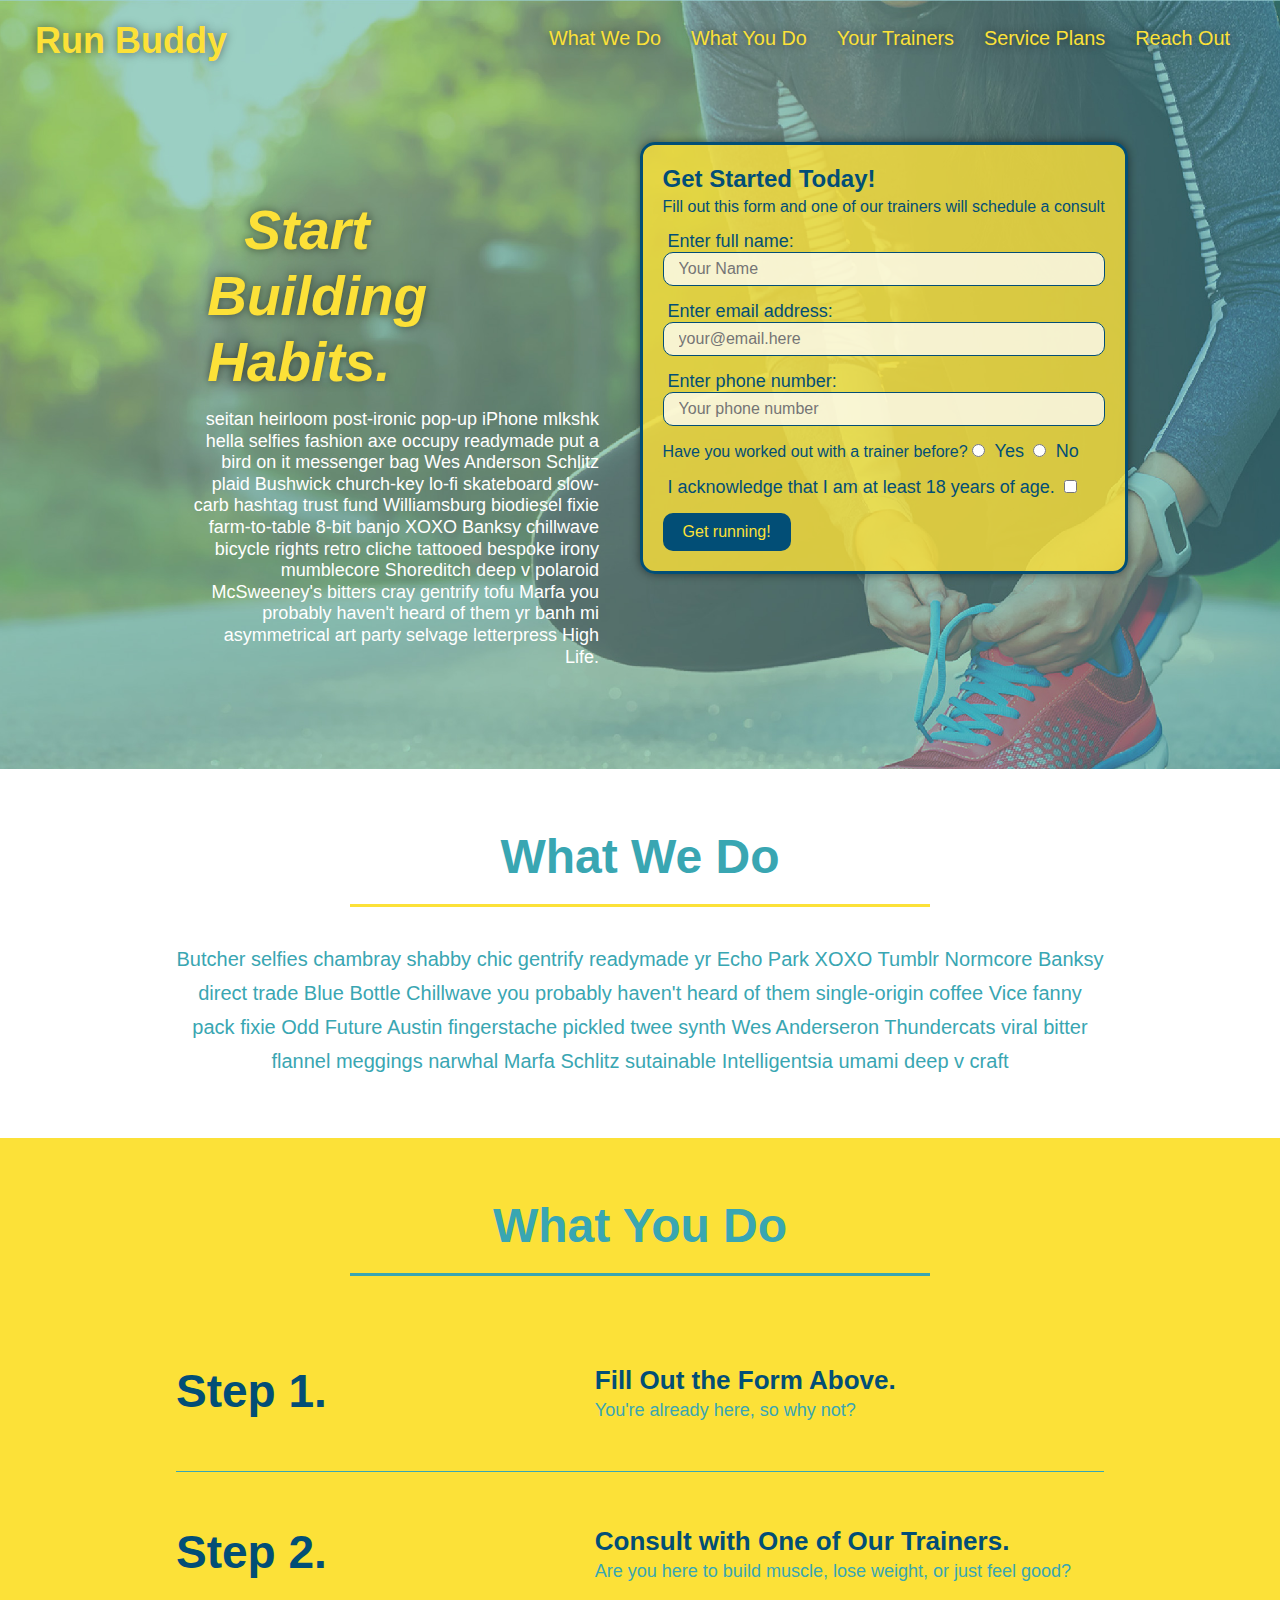
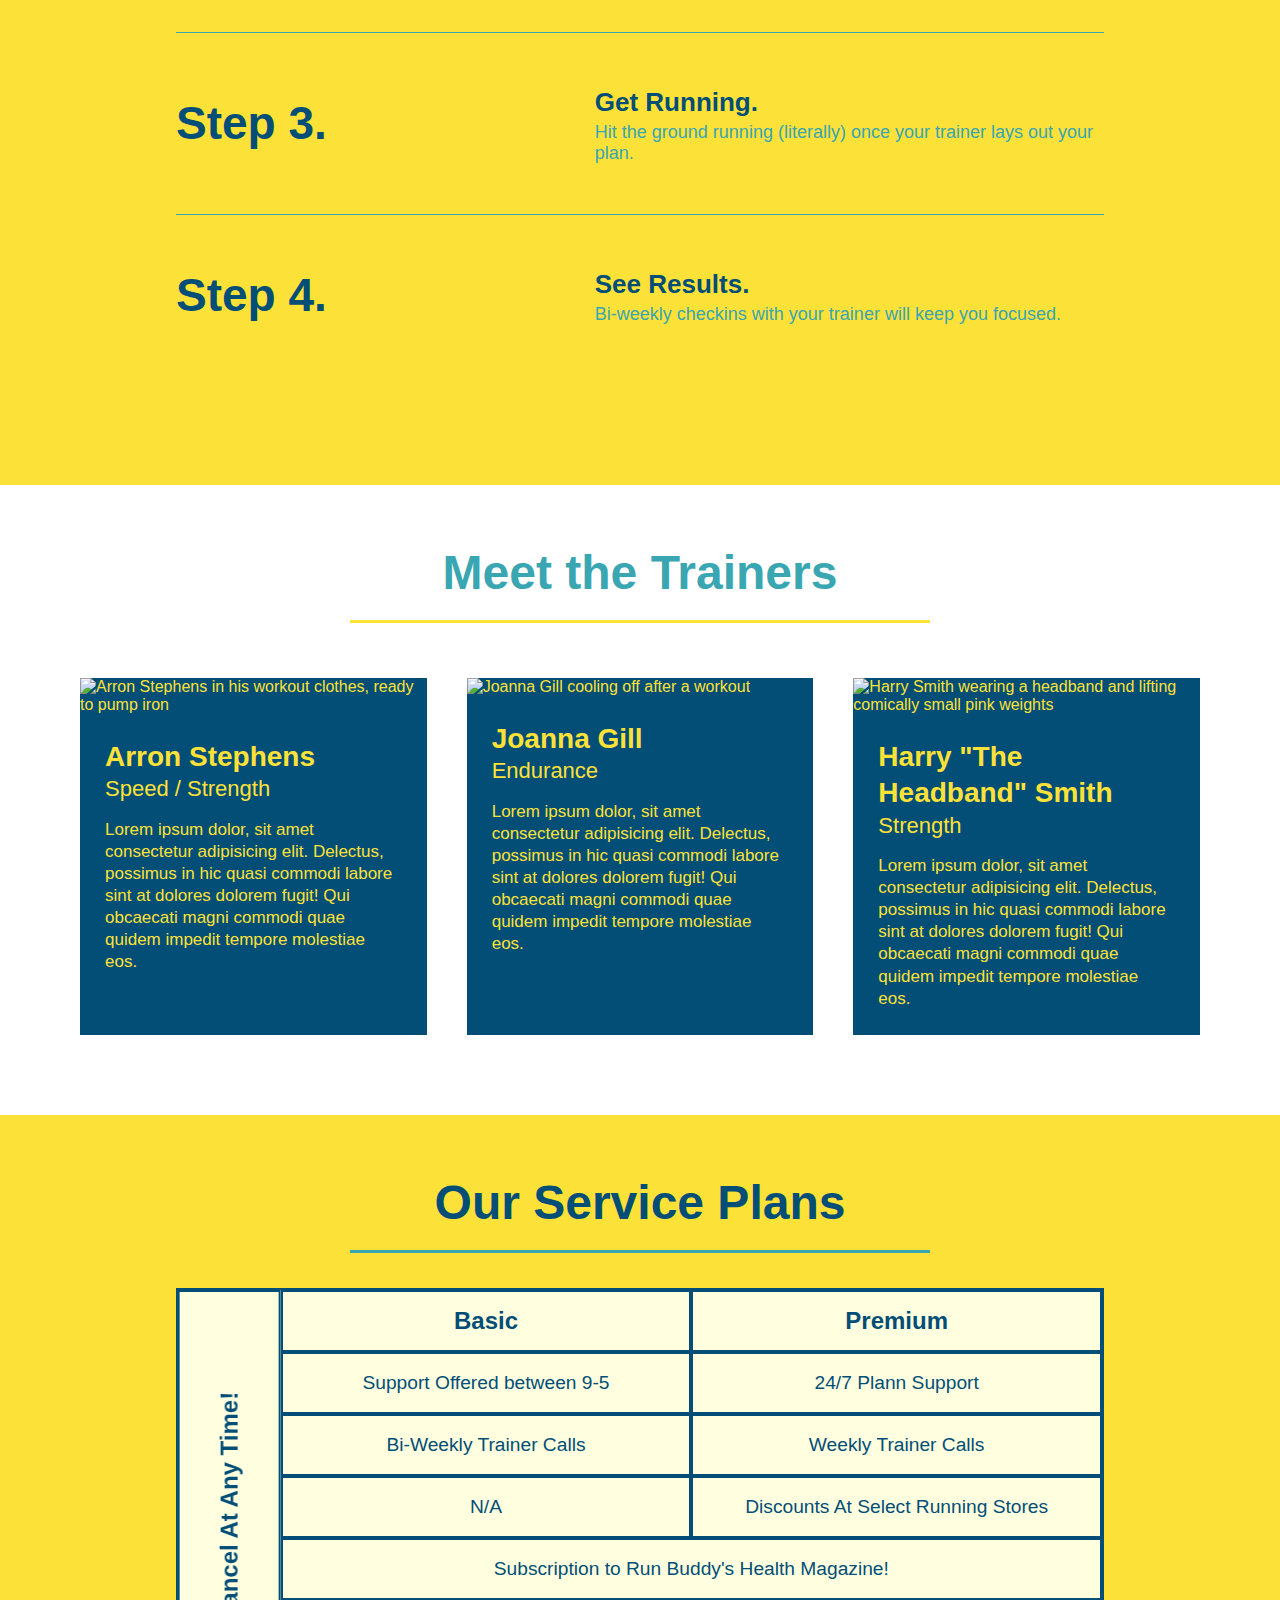
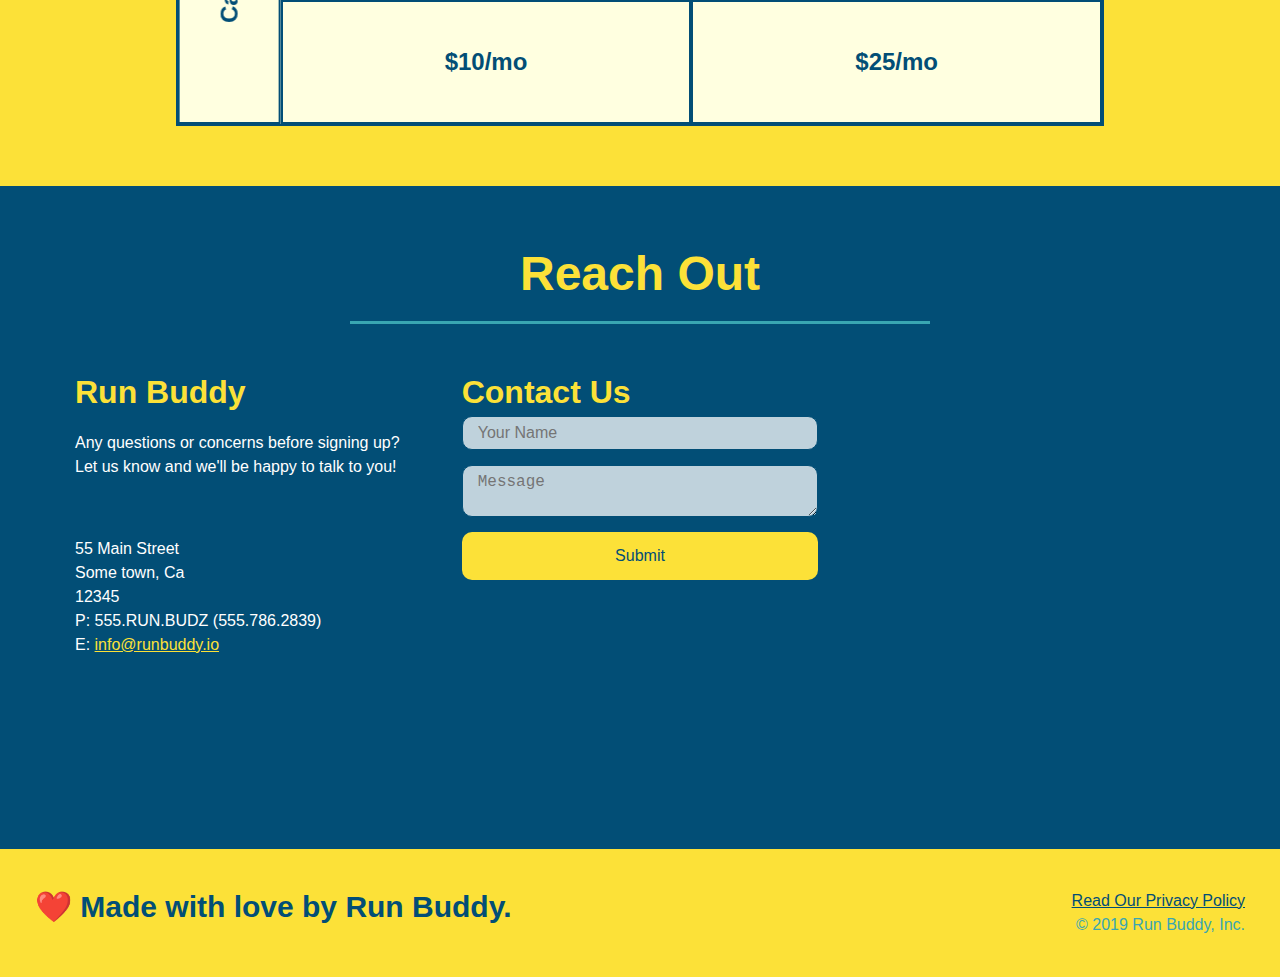
==== commit e6c1b6fe: "streamlined the css using psuedo classes." ====
--- a/index.html
+++ b/index.html
@@ -249,9 +249,9 @@
                 <div class="contact-form">
                     <h3>Contact Us</h3>
                     <form>
-                        <label for="contact-name">Your Name</label>
+                        <label for="contact-name"></label>
                         <input type="text" placeholder="Your Name" name="contact-name" />
-                        <label for="contact-message">Message</label>
+                        <label for="contact-message"></label>
                         <textarea id="contact-message" placeholder="Message"></textarea>
                         <button type="submit">Submit</button>
                     </form>
--- a/assets/css/style.css
+++ b/assets/css/style.css
@@ -3,29 +3,42 @@
     padding: 0;
     box-sizing: border-box;
 }
+:root {
+    --teal: #39a6b2;
+    --navy: #024e76;
+    --yellow: #fce138;
+}
 
 body {
-    color: #39a6b2;
+    color: var(--teal);
     font-family: Helvetica, Arial, sans-serif;
 }
 
 header {
     padding: 20px 35px;
-    background-color: #39a6b2;
+    background-color: var(--teal);
     display: flex;
     justify-content: space-between;
     flex-wrap: wrap;
+    position: -webkit-sticky;
+    position: sticky;
+    top: 0;
+    background-position: 80%;
+    background-attachment: fixed;
+    background-image: url("../images/hero-bg.jpg");
+    background-size: cover;
+    
 }
 header h1 {
     font-weight: bold;
     font-size: 36px;
-    color: #fce138;
+    color: var(--yellow);
     margin: 0;
     text-shadow: 0 0 10px rgba(0, 0, 0, 0.5);
 }
 header a {
     text-decoration: none;
-    color: #fce138;
+    color: var(--yellow);
 }
 header nav {
     margin: 7px 0;
@@ -43,9 +56,15 @@
     font-size: 1.55vw;
     text-shadow: 0 0 10px rgba(0, 0, 0, 0.5);
 }
+header nav ul li a:hover {
+    background: var(--yellow);
+    color: var(--navy);
+    Border-radius: 15px;
+    text-shadow: none;
+}
 
 footer {
-    background: #fce138;
+    background: var(--yellow);
     width: 100%;
     padding: 40px 35px;
     display: flex;
@@ -53,7 +72,7 @@
     flex-wrap: wrap;
 }
 footer h2 {
-    color: #024e76;
+    color: var(--navy);
     font-size: 30px;
     margin: 0;
 }
@@ -62,7 +81,7 @@
     text-align: right;
 }
 footer a {
-    color: #024e76;
+    color: var(--navy);
 }
 
 section {
@@ -72,11 +91,12 @@
 .hero {
     background-image: url("../images/hero-bg.jpg");
     background-size: cover;
-    background-position: center;
+    background-position: 80%;
     display: flex;
     flex-wrap: wrap;
     justify-content: center;
     align-items: flex-start;
+    background-attachment: fixed;
 }
 .hero-cta {
     width: 35%;
@@ -89,7 +109,7 @@
 .hero-cta h2 {
     font-style: italic;
     font-size: 55px;
-    color: #fce138;
+    color: var(--yellow);
     width: 40%;
     margin: 3.5%;
     text-shadow: 0 0 10px rgba(0, 0, 0, 0.5);
@@ -97,8 +117,8 @@
 .hero-form {
     background-color: rgba(252, 225, 56, 0.8);
     padding: 20px;
-    color: #024e76;
-    border: solid #024e76 3px;
+    color: var(--navy);
+    border: solid var(--navy) 3px;
     box-shadow: 0 0 10px rgba(0, 0, 0, 0.5);
     border-radius: 15px;
 }
@@ -114,25 +134,33 @@
     margin: 0 5px;
 }
 .form-input {
-    border: 1px solid #024e76;
+    border: 1px solid var(--navy);
     display: block;
     padding: 7px 15px;
     font-size: 16px;
-    color: #024e76;
+    color: var(--navy);
     width: 100%;
     margin-bottom: 15px;
     border-radius: 10px;
+    background-color: rgba(255,255,255, 0.75);
+}
+.form-input:focus {
+    background-color: rgba(255,255,255, 1);
+    outline: none;
 }
 .hero-form label {
     margin: 0 5px;
 }
 .hero-form button{
-    background-color: #024e76;
-    color: #fce138;
+    background-color: var(--navy);
+    color: var(--yellow);
     border: none;
     padding: 10px 20px;
     font-size: 16px;
     border-radius: 10px;
+}
+.hero-form button:hover {
+    background-color: var(--teal);
 }
 
 .section-title {
@@ -145,10 +173,10 @@
 }
 
 .primary-border {
-    border-color: #fce138;
+    border-color: var(--yellow);
 }
 .secondary-border {
-    border-color: #39a6b2;
+    border-color: var(--teal);
 }
 .flex-row {
     display: flex;
@@ -157,7 +185,7 @@
 
 .intro p {
     line-height: 1.7;
-    color: #39a6b2;
+    color: var(--teal);
     width: 80%;
     font-size: 20px;
     margin: 0 auto;
@@ -165,19 +193,22 @@
 }
 
 .steps {
-    background:#fce138;
+    background:var(--yellow);
 }
 .step {
     margin: 50px auto;
     padding-bottom: 50px;
     width: 80%;
-    border-bottom: 1px solid #39a6b2;
     display: flex;
     align-items: center;
     Justify-content: space-between;
+    border-bottom: 1px solid var(--teal);
+}
+.step:last-child{
+    border-bottom: none;
 }
 .step h3 {
-    color: #024e76;
+    color: var(--navy);
     font-size: 46px;
     flex: 1 30%;
 }
@@ -198,13 +229,13 @@
     flex: 12;
 }
 .step-text p {
-    color: #39a6b2;
+    color: var(--teal);
     font-size: 18px;
 }
 .step-text h4 {
     font-size: 26px;
     line-height: 1.5;
-    color: #024e76;
+    color: var(--navy);
 }
 
 .trainers {
@@ -216,8 +247,8 @@
 }
 .trainer {
     margin: 20px;
-    background: #024e76;
-    color: #fce138;
+    background: var(--navy);
+    color: var(--yellow);
     flex: 1;
 }
 .trainer img {
@@ -240,11 +271,11 @@
 }
 
 .contact {
-    background: #024e76;
+    background: var(--navy);
     overflow: auto;
 }
 .contact h2{
-    color: #fce138;
+    color: var(--yellow);
 }
 .contact-info {
     display: flex;
@@ -262,7 +293,7 @@
     color: white;
 }
 .contact-info h3 {
-    color: #fce138;
+    color: var(--yellow);
     font-size: 32px;
 }
 .contact-info p, .contact-info address {
@@ -272,36 +303,45 @@
     font-style: normal;
 }
 .contact-info a {
-    color: #fce138
+    color: var(--yellow)
 }
 .contact-form input, .contact-form textarea {
-    border: 1px solid #024e76;
+    border: 1px solid var(--navy);
     display: block;
     padding: 7px 15px;
     font-size: 16px;
-    color: #024e76;
+    color: var(--navy);
     width: 100%;
     margin-bottom: 15px;
     margin-top: 5px;
     border-radius: 10px;
+    background-color: rgba(255,255,255, 0.75);
+}
+.contact-form input:focus, .contact-form textarea:focus {
+    background-color: rgba(255,255,255, 1);
+    outline: none;
 }
 .contact-form button {
     width: 100%;
     border: none;
-    background: #fce138;
-    color: #024e76;
+    background: var(--yellow);
+    color: var(--navy);
     text-align: center;
     padding: 15px 0;
     font-size: 16px;
     border-radius: 10px;
 }
+.contact-form button:hover {
+    color: var(--yellow);
+    background: var(--teal);
+}
 
 .services {
-    background: #fce138;
+    background: var(--yellow);
 }
 .services h2 {
-    color: #024e76;
-    border-color: #39a6b2;
+    color: var(--navy);
+    border-color: var(--teal);
 }
 .service-grid-wrapper {
     display: flex;
@@ -314,13 +354,13 @@
     grid-template-rows: repeat(5, 1fr) 2fr;
     background: lightyellow;
     width: 80%;
-    border: 2px solid #024e76;
-    color: #024e76;
+    border: 2px solid var(--navy);
+    color: var(--navy);
     font-size: 1.2rem;
 }
 .service-grid-item {
     padding: 15px 0;
-    border: 2px solid #024e76;
+    border: 2px solid var(--navy);
     display: flex;
     align-items: center;
     justify-content: center;
@@ -351,6 +391,7 @@
     header {
         padding-bottom: 0;
         justify-content: center;
+        position: relative;
     }
     header h1 {
         width: 100%;
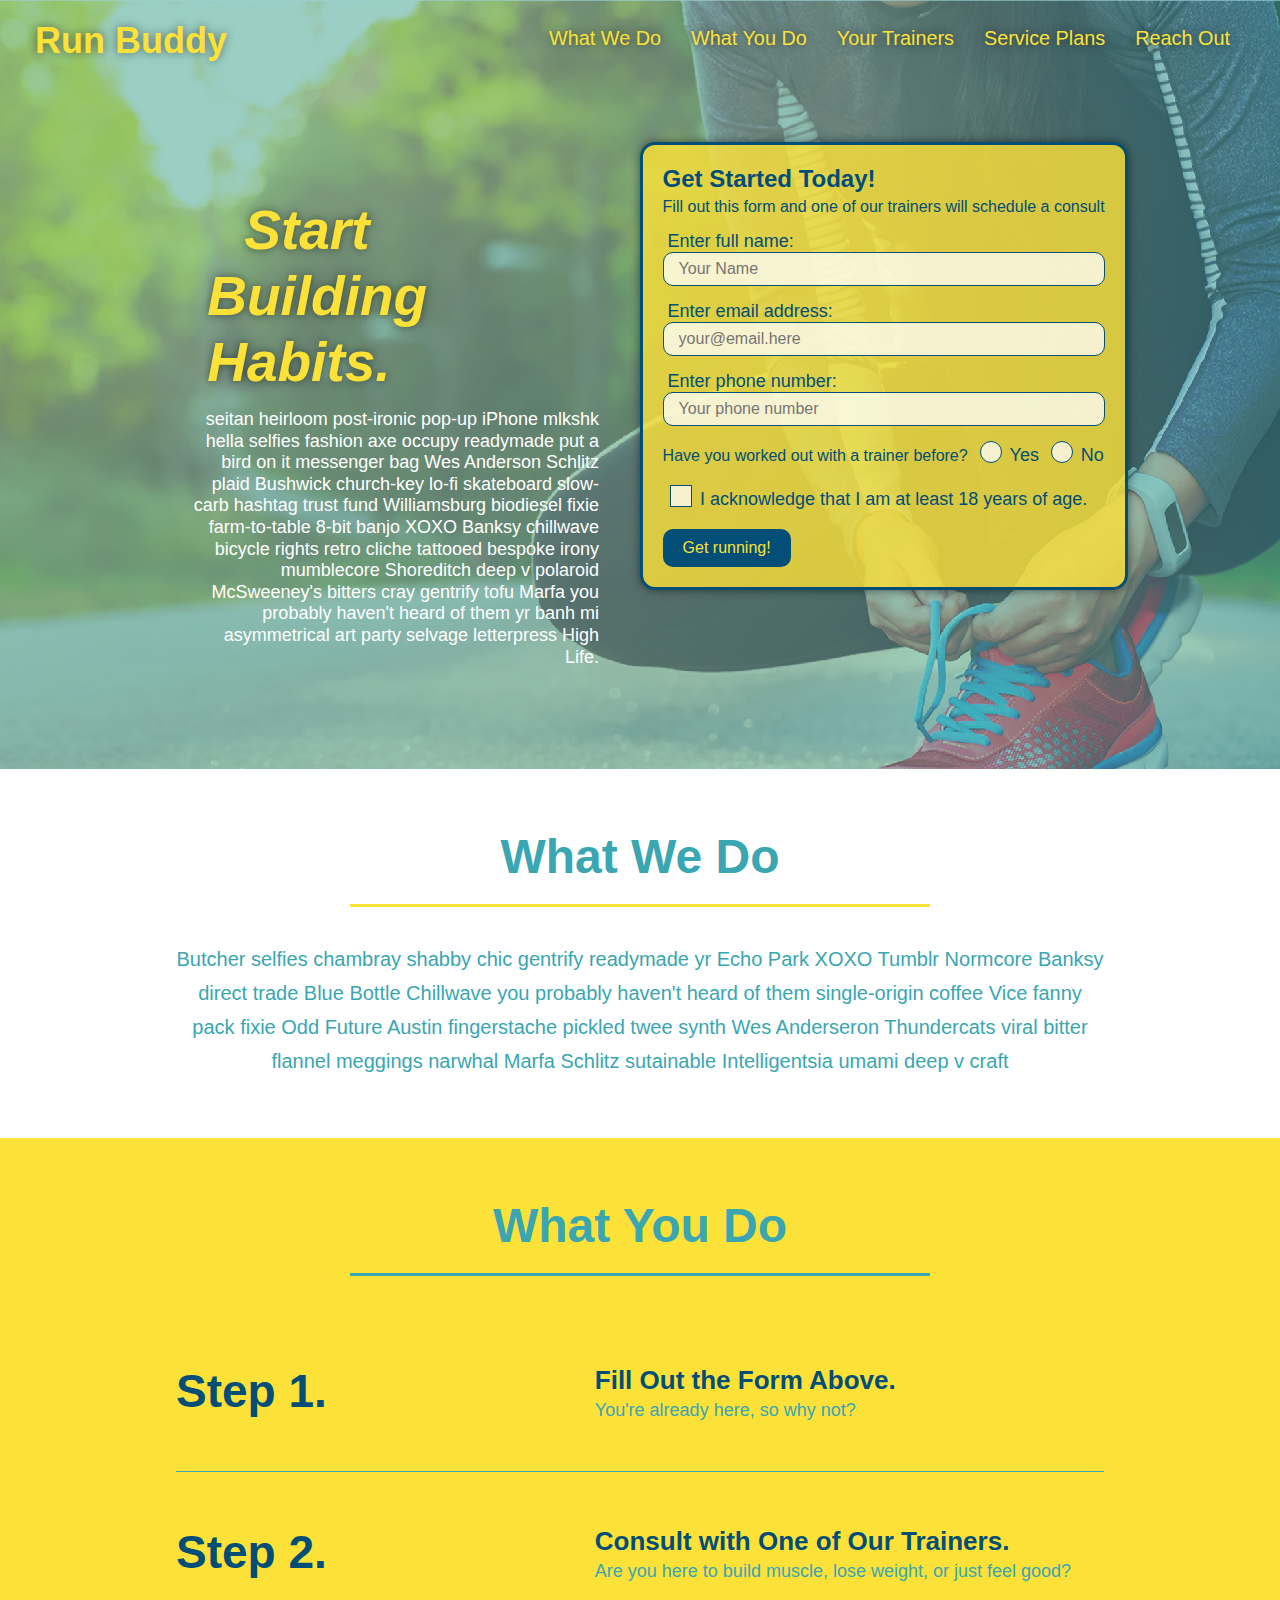
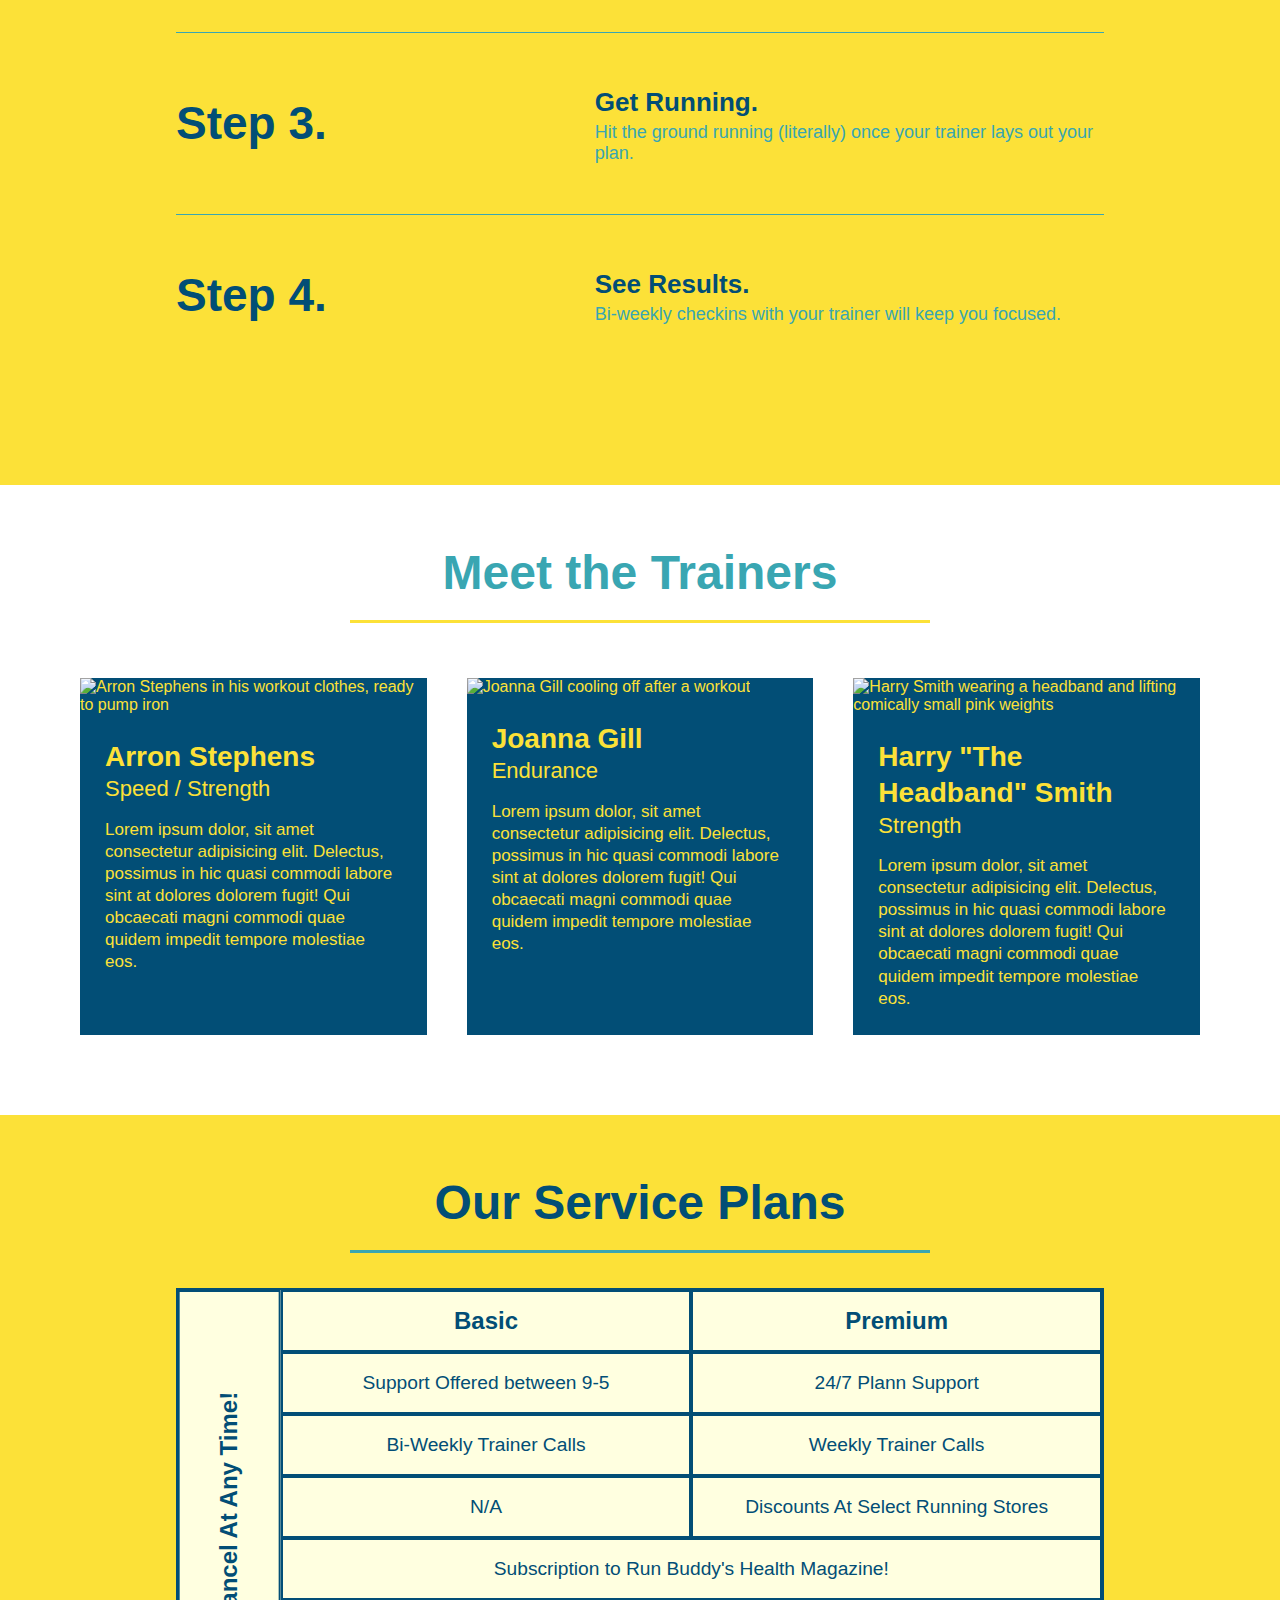
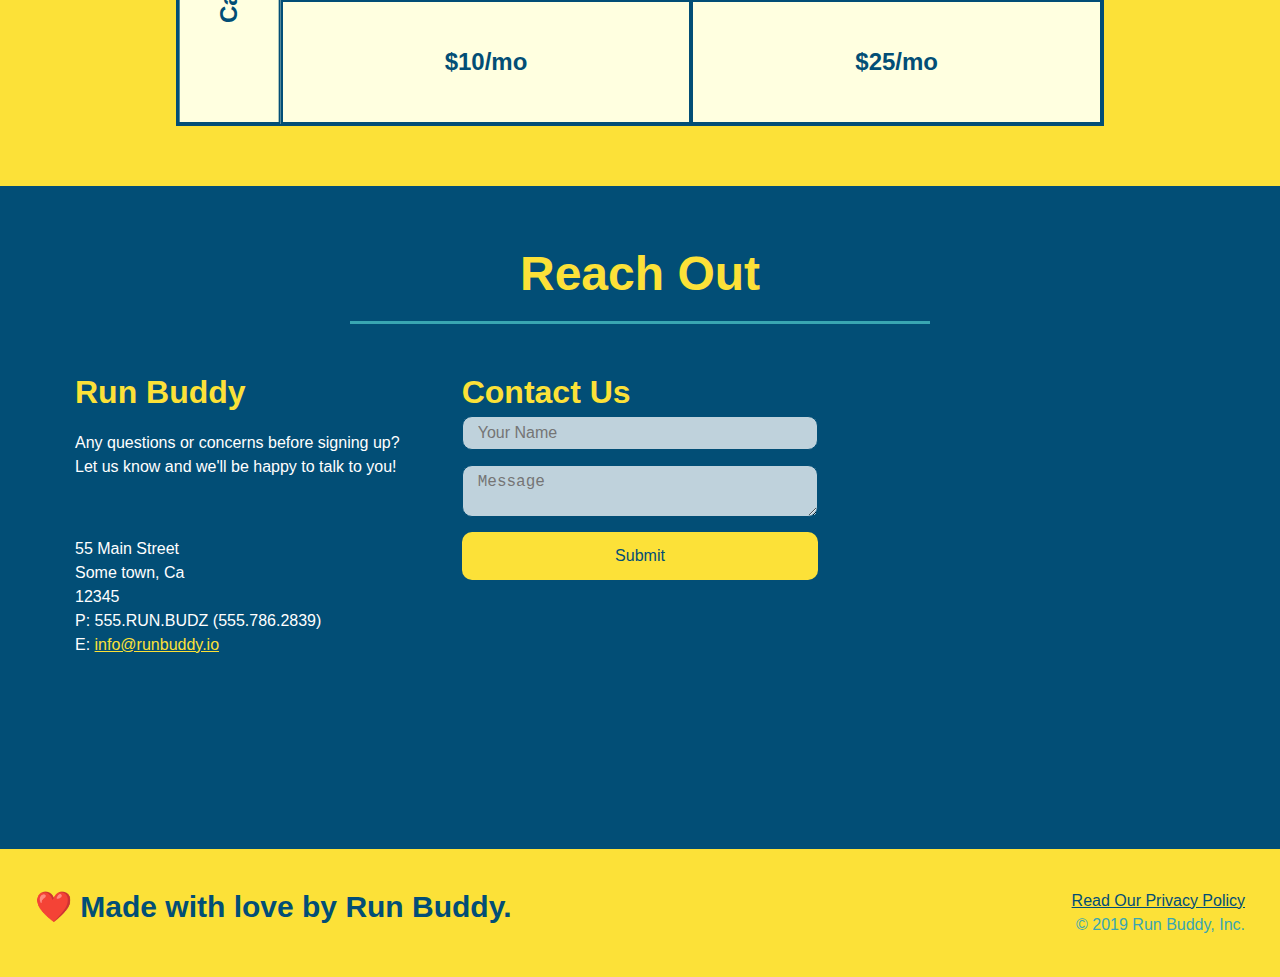
==== commit 1aa59065: "finished up the css finishing touches. created custom radio buttons" ====
--- a/index.html
+++ b/index.html
@@ -60,14 +60,20 @@
                     <input type="tel" placeholder="Your phone number" name="phone" id="phone" class="form-input"/>
                     <p>
                         Have you worked out with a trainer before?
-                        <input type="radio" name="trainer-confirm" id="trainer-yes" />
-                        <label for="trainer-yes">Yes</label>
-                        <input type="radio" name="trainer-confirm" id="trainer-no" />
-                        <label for="trainer-no">No</label>
+                        <span class="radio-wrapper">
+                            <input type="radio" name="trainer-confirm" id="trainer-yes" />
+                            <label for="trainer-yes">Yes</label>
+                        </span>
+                        <span class="radio-wrapper">
+                            <input type="radio" name="trainer-confirm" id="trainer-no" />
+                            <label for="trainer-no">No</label>
+                        </span>
                     </p>
                     <p>
-                        <label for="checkbox">I acknowledge that I am at least 18 years of age.</label>
-                        <input type="checkbox" name="age-confirm" id="checkbox" />
+                        <span class="checkbox-wrapper">
+                            <input type="checkbox" name="age-confirm" id="checkbox" />
+                            <label for="checkbox">I acknowledge that I am at least 18 years of age.</label>
+                        </span>
                     </p>
                     <button type="submit">
                         Get running!
--- a/assets/css/style.css
+++ b/assets/css/style.css
@@ -27,7 +27,7 @@
     background-attachment: fixed;
     background-image: url("../images/hero-bg.jpg");
     background-size: cover;
-    
+    z-index: 9999;
 }
 header h1 {
     font-weight: bold;
@@ -151,6 +151,56 @@
 .hero-form label {
     margin: 0 5px;
 }
+.checkbox-wrapper input, .radio-wrapper input {
+    opacity: 0;
+}
+.checkbox-wrapper label, .radio-wrapper label {
+    position: relative;
+    left: 10px;
+    margin: 10px;
+    line-height: 1.6;
+}
+.checkbox-wrapper label::before, .radio-wrapper label::before {
+    content: "";
+    height: 20px;
+    width: 20px;
+    background: rgba(255,255,255, 0.75);
+    border: 1px solid var(--navy);
+    position: absolute;
+    top: -4px;
+    left: -30px;
+}
+.radio-wrapper label::before {
+    border-radius: 50%;
+}
+.radio-wrapper label::after {
+    content: "";
+    height: 20px;
+    width: 20px;
+    border-radius: 50%;
+    background-image: radial-gradient(circle, var(--teal), var(--navy));
+    border-left: 2px solid var(--navy);
+    position: absolute;
+    top: -3px;
+    left: -29px;
+}
+.checkbox-wrapper label::after {
+    content: "";
+    height: 6px;
+    width: 14px;
+    border-left: 2px solid var(--navy);
+    border-bottom: 2px solid var(--navy);
+    position: absolute;
+    left: -26px;
+    top: 1px;
+    transform: rotate(-58deg);
+}
+.checkbox-wrapper input + label::after, .radio-wrapper input + label::after {
+    content: none;
+}
+.checkbox-wrapper input:checked + label::after, .radio-wrapper input:checked + label::after {
+    content: "";
+}
 .hero-form button{
     background-color: var(--navy);
     color: var(--yellow);
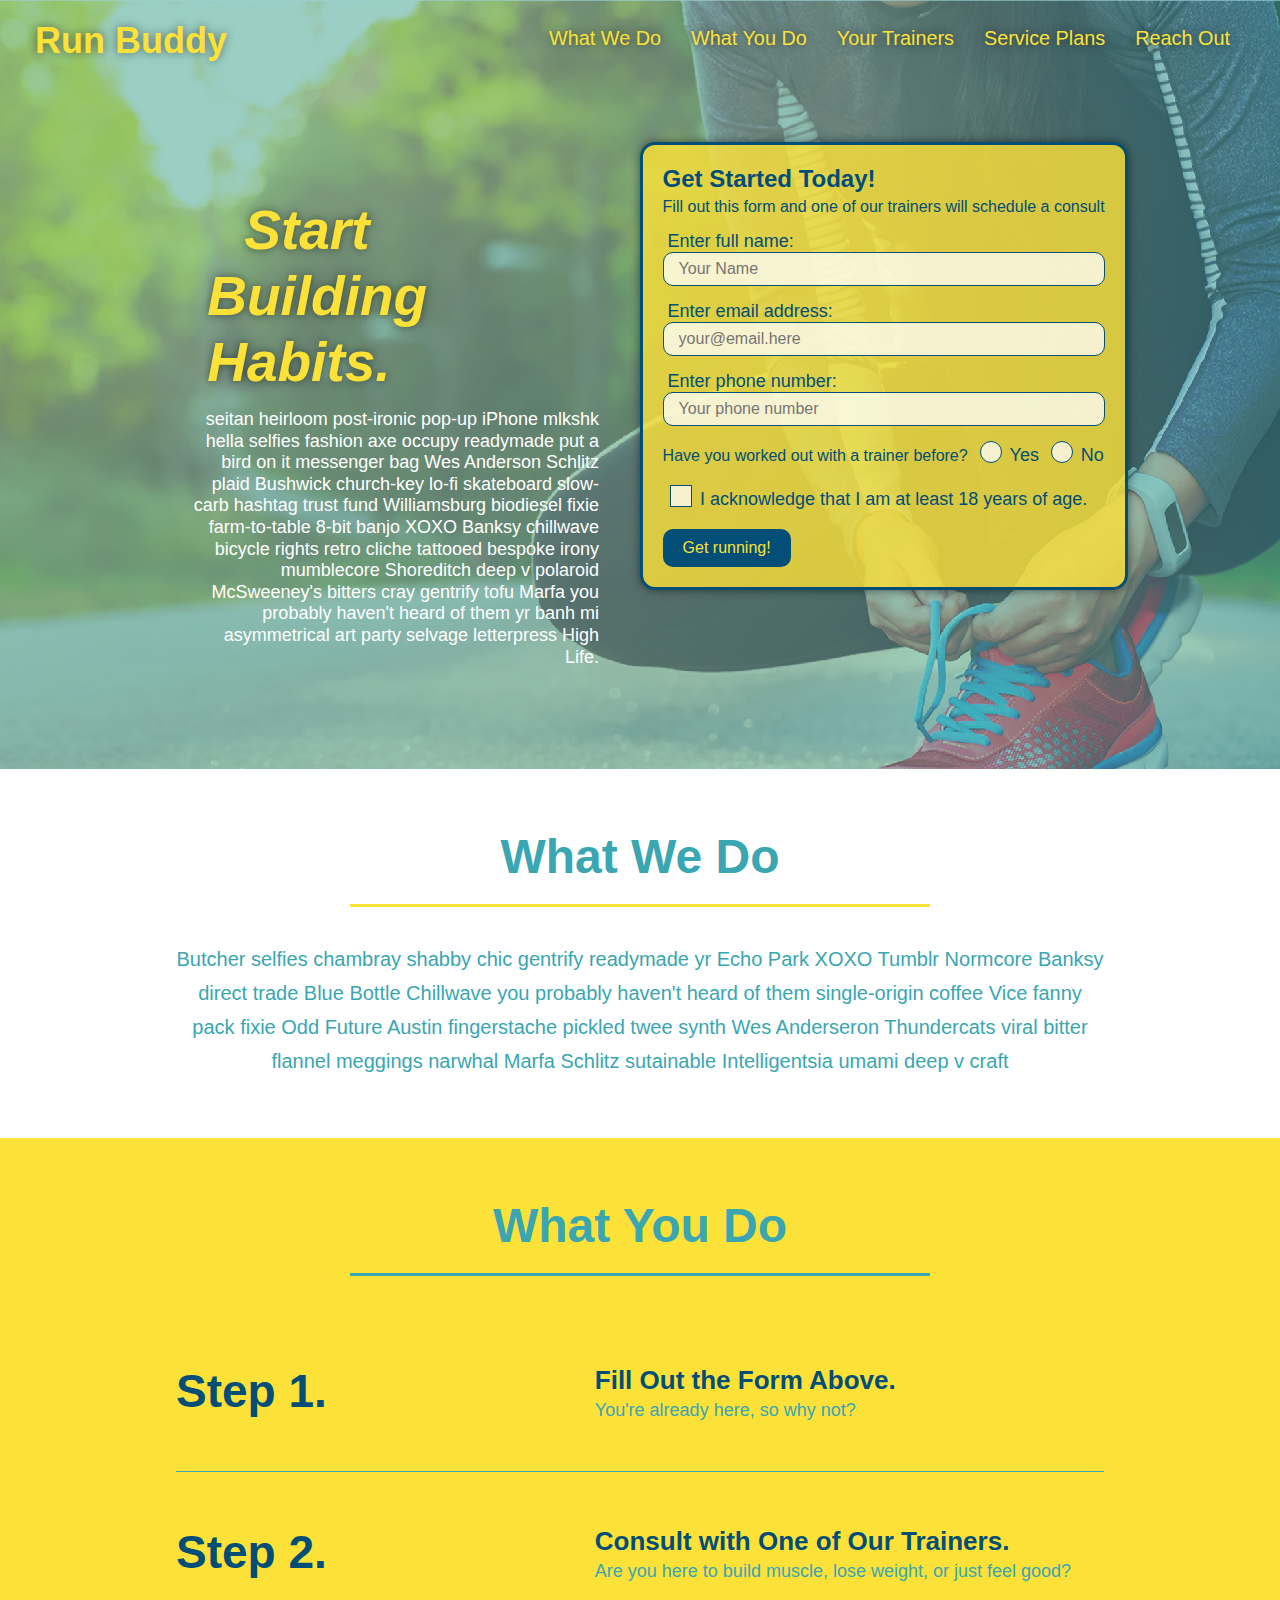
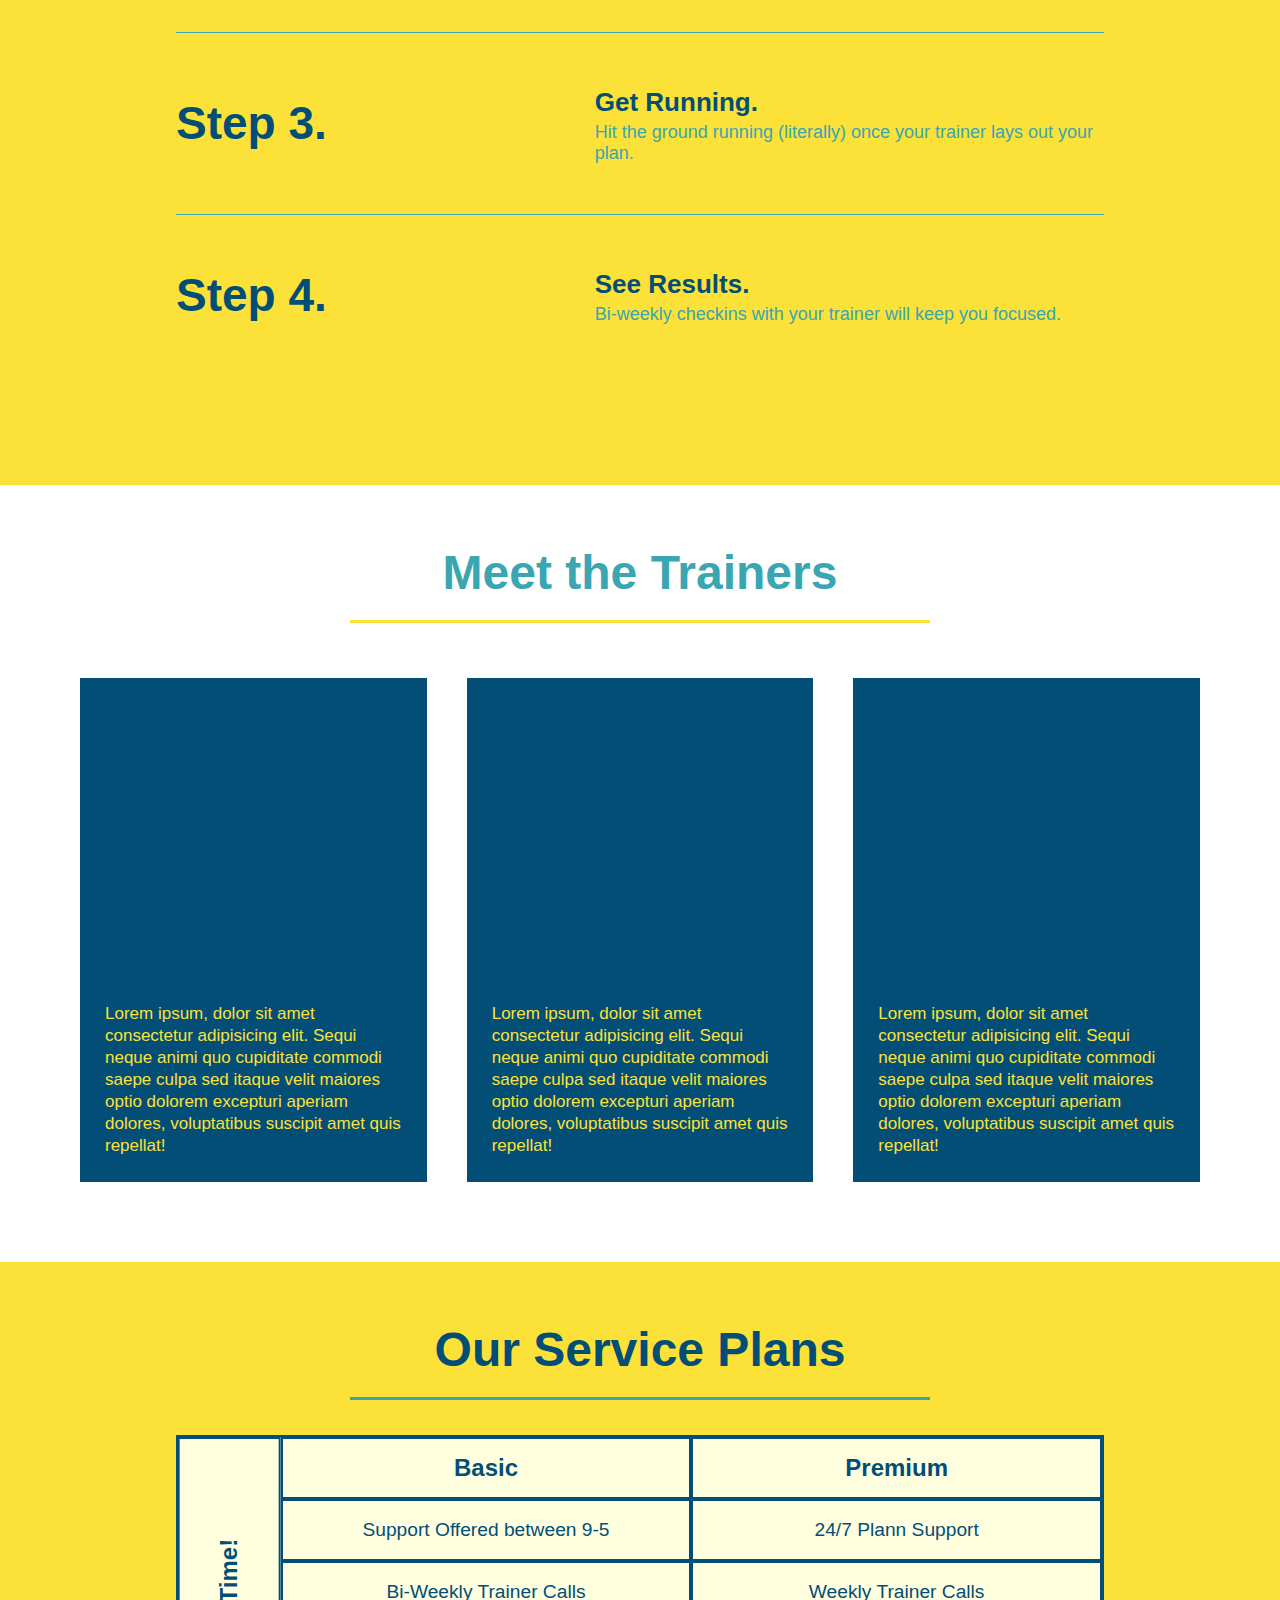
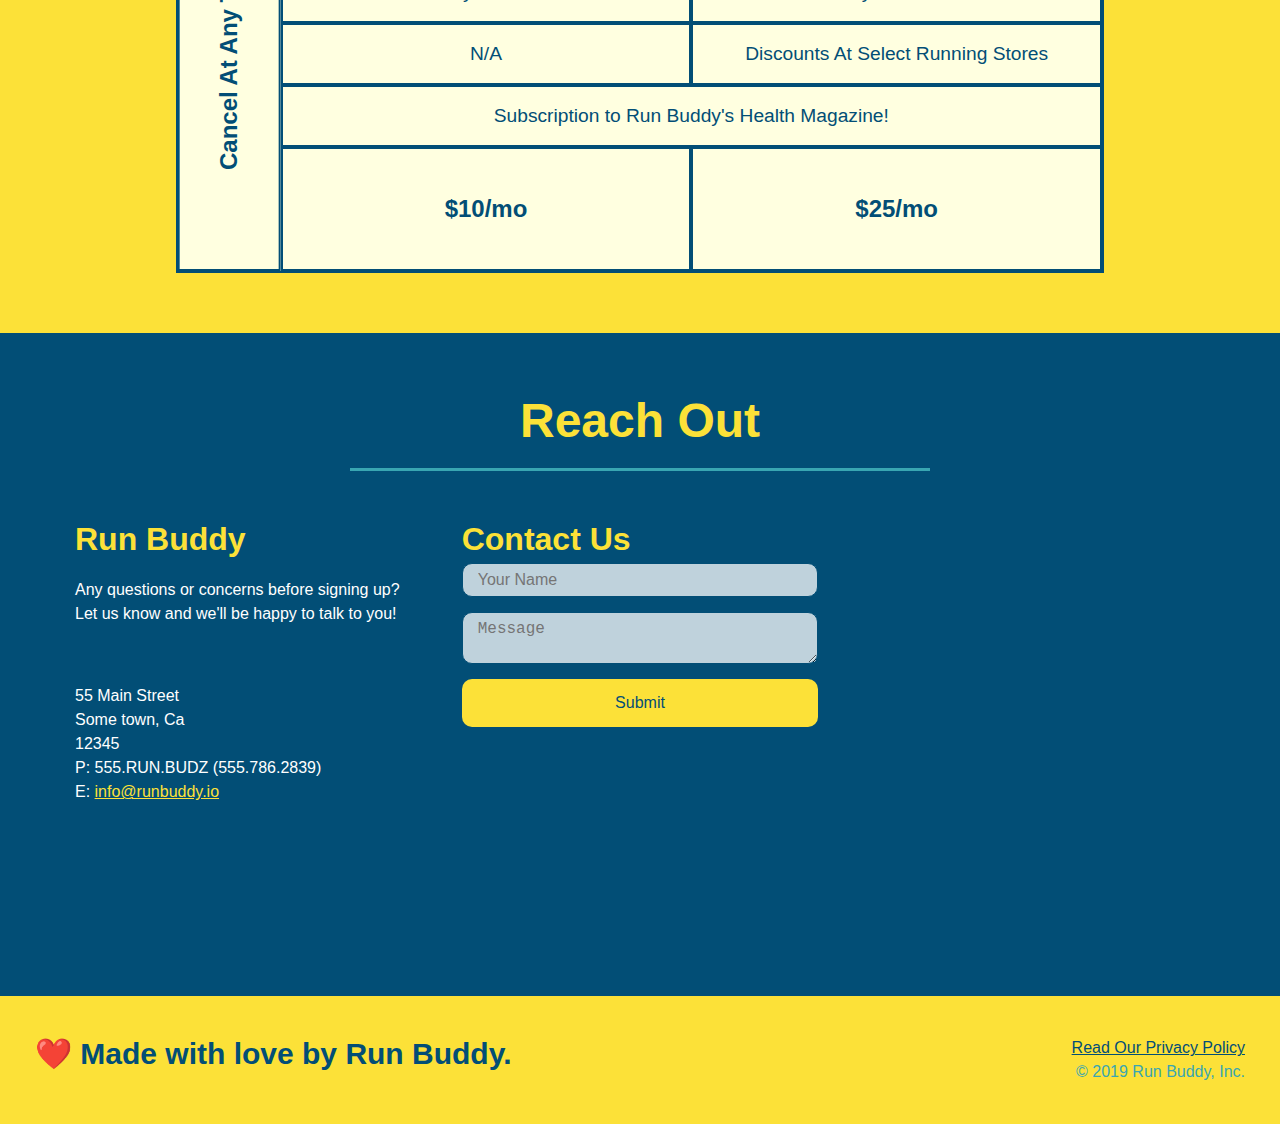
==== commit 602db303: "adjusted the animation to go away for mobile devices." ====
--- a/index.html
+++ b/index.html
@@ -155,32 +155,47 @@
             </div>
             <div class="trainers">
                 <article class="trainer">
-                    <img src="./assets/images/trainer-1.jpg" alt="Arron Stephens in his workout clothes, ready to pump iron" />
+                    <div class="trainer-img trainer-1">
+                        <div>
+                            <h3>Arron Stephens</h3>
+                            <h4>Speed / Strength</h4>
+                        </div>
+                    </div>
                     <div class="trainer-bio">
-                        <h3 class="trainer-name">Arron Stephens</h3>
-                        <h4 class="trainer-role">Speed / Strength</h4>
+                        <h3>Arron Stephens</h3>
+                        <h4>Speed / Strength</h4>
                         <p>
-                            Lorem ipsum dolor, sit amet consectetur adipisicing elit. Delectus, possimus in hic quasi commodi labore sint at dolores dolorem fugit! Qui obcaecati magni commodi quae quidem impedit tempore molestiae eos.
+                            Lorem ipsum, dolor sit amet consectetur adipisicing elit. Sequi neque animi quo cupiditate commodi saepe culpa sed itaque velit maiores optio dolorem excepturi aperiam dolores, voluptatibus suscipit amet quis repellat!
                         </p>
                     </div>
                 </article>
                 <article class="trainer">
-                    <img src="./assets/images/trainer-2.jpg" alt="Joanna Gill cooling off after a workout" />
+                    <div class="trainer-img trainer-2">
+                        <div>
+                            <h3>Joanna Gill</h3>
+                            <h4>Endurance</h4>
+                        </div>
+                    </div>
                     <div class="trainer-bio">
-                        <h3 class="trainer-name">Joanna Gill</h3>
-                        <h4 class="trainer-role">Endurance</h4>
+                        <h3>Joanna Gill</h3>
+                        <h4>Endurance</h4>
                         <p>
-                            Lorem ipsum dolor, sit amet consectetur adipisicing elit. Delectus, possimus in hic quasi commodi labore sint at dolores dolorem fugit! Qui obcaecati magni commodi quae quidem impedit tempore molestiae eos.
+                            Lorem ipsum, dolor sit amet consectetur adipisicing elit. Sequi neque animi quo cupiditate commodi saepe culpa sed itaque velit maiores optio dolorem excepturi aperiam dolores, voluptatibus suscipit amet quis repellat!
                         </p>
                     </div>
                 </article>
                 <article class="trainer">
-                    <img src="./assets/images/trainer-3.jpg" alt="Harry Smith wearing a headband and lifting comically small pink weights" />
+                    <div class="trainer-img trainer-3">
+                        <div>
+                            <h3>Harry "The Headband" Smith</h3>
+                            <h4>Strength</h4>
+                        </div>
+                    </div>
                     <div class="trainer-bio">
-                        <h3 class="trainer-name">Harry "The Headband" Smith</h3>
-                        <h4 class="trainer-role">Strength</h4>
+                        <h3>Harry "The Headband" Smith</h3>
+                        <h4>Strength</h4>
                         <p>
-                            Lorem ipsum dolor, sit amet consectetur adipisicing elit. Delectus, possimus in hic quasi commodi labore sint at dolores dolorem fugit! Qui obcaecati magni commodi quae quidem impedit tempore molestiae eos.
+                            Lorem ipsum, dolor sit amet consectetur adipisicing elit. Sequi neque animi quo cupiditate commodi saepe culpa sed itaque velit maiores optio dolorem excepturi aperiam dolores, voluptatibus suscipit amet quis repellat!
                         </p>
                     </div>
                 </article>
--- a/assets/css/style.css
+++ b/assets/css/style.css
@@ -301,23 +301,88 @@
     color: var(--yellow);
     flex: 1;
 }
-.trainer img {
-    width: 100%;
+.trainer-img {
+    width: 100%;
+    min-height: 300px;
+    background-size: cover;
+    display: flex;
+    padding: 15px;
+    align-items: flex-end;
+    position: relative;
+}
+.trainer-img::after {
+    content: "";
+    height: 100%;
+    width: 100%;
+    background: linear-gradient(rgba(252, 225, 56, 0.3), rgba(2, 78, 118, 1)) ;
+    position: absolute;
+    top: 0;
+    left: 0;
+    z-index: 0;
 }
 .trainer-bio {
     padding: 25px;
     line-height: 1.3;
 }
+.trainer-img {
+    overflow: hidden;
+}
+.trainer-img h3 {
+    font-size: 28px;
+    position: relative;
+    z-index: 1;
+    margin-bottom: 5px;
+    top: 200px;
+    transition: top 1s 0.6s;
+}
+.trainer-img h4 {
+    font-weight: lighter;
+    font-size: 22px;
+    margin-bottom: 15px;
+    position: relative;
+    z-index: 1;
+    top: 200px;
+    transition: top 1s 0.7s;
+}
 .trainer-bio h3 {
     font-size: 28px;
+    display:none;
 }
 .trainer-bio h4 {
     font-weight: lighter;
     font-size: 22px;
     margin-bottom: 15px;
-}
+    display:none;
+  }
 .trainer-bio p {
     font-size: 17px;
+}
+.trainer-1 {
+    background-image: url(../images/trainer-1.jpg);
+}
+.trainer-2 {
+    background-image: url(../images/trainer-2.jpg);
+}
+.trainer-3 {
+    background-image: url(../images/trainer-3.jpg);
+}
+.trainer-img::after {
+    content: "";
+    height: 100%;
+    width: 100%;
+    background: linear-gradient(rgba(252, 225, 56, 0.3), rgba(2, 78, 118, 1)) ;
+    position: absolute;
+    top: 0;
+    left: 0;
+    opacity: 0;
+    transition: opacity 1s;
+}
+
+.trainer:hover .trainer-img::after {
+    opacity: 1;
+}
+.trainer:hover .trainer-img h3, .trainer:hover .trainer-img h4 {
+    top: 0px;
 }
 
 .contact {
@@ -527,6 +592,13 @@
     .service-grid-item.both {
         grid-column: 1 / -1;
     }
+    .trainer-img::after, .trainer-img h3, .trainer-img h4 {
+        display: none;
+    }
+    .trainer-bio h3, .trainer-bio h4 {
+        display: block;
+    }
+
 }
 /* MEDIA QUERY FOR MOBILE PHONES AND SMALLER */
 @media screen and (max-width: 575px) {
